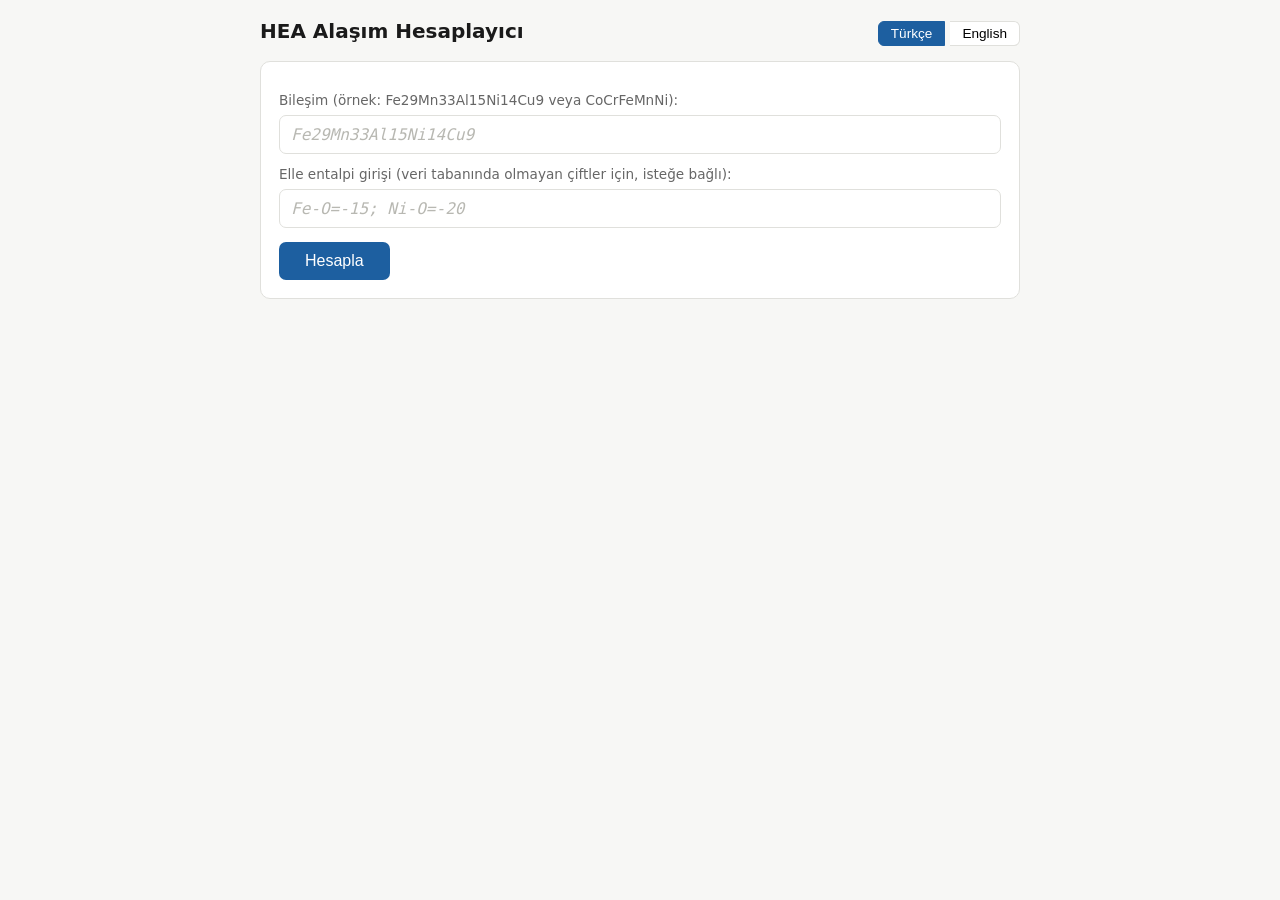
==== hea_calculator.html @ 941bd144 "Add HEA calculator and tools landing page Co-Authored-By: Claude Fable 5 <noreply@anthropic.com>" ====
<!DOCTYPE html>
<html lang="tr">
<head>
<meta charset="UTF-8">
<meta name="viewport" content="width=device-width, initial-scale=1.0">
<title>HEA Alloy Calculator — Magnetelligence Lab</title>
<style>
:root{--bg:#f7f7f5;--card:#ffffff;--ink:#1a1a1a;--muted:#666;--line:#e0e0dc;--acc:#1d5fa0;--neg:#1d5fa0;--pos:#a83232;}
*{box-sizing:border-box;margin:0;padding:0;}
body{font-family:"Segoe UI",system-ui,Arial,sans-serif;background:var(--bg);color:var(--ink);line-height:1.55;padding:16px;}
.wrap{max-width:760px;margin:0 auto;}
header{display:flex;justify-content:space-between;align-items:baseline;flex-wrap:wrap;gap:8px;margin-bottom:14px;}
h1{font-size:1.25rem;font-weight:600;}
.lang button{border:1px solid var(--line);background:var(--card);padding:4px 12px;cursor:pointer;font-size:.85rem;border-radius:6px 0 0 6px;}
.lang button:last-child{border-radius:0 6px 6px 0;border-left:none;}
.lang button.on{background:var(--acc);color:#fff;border-color:var(--acc);}
.card{background:var(--card);border:1px solid var(--line);border-radius:10px;padding:18px;margin-bottom:14px;}
label{display:block;font-size:.85rem;color:var(--muted);margin:10px 0 4px;}
input[type=text]{width:100%;padding:9px 11px;font-size:1rem;border:1px solid var(--line);border-radius:7px;font-family:Consolas,monospace;}
input[type=text]:focus{outline:2px solid var(--acc);border-color:var(--acc);}
input[type=text]::placeholder{color:#b8b8b2;font-style:italic;}
.row{display:flex;gap:12px;flex-wrap:wrap;}
.row>div{flex:1;min-width:200px;}
button.go{margin-top:14px;background:var(--acc);color:#fff;border:none;padding:10px 26px;font-size:1rem;border-radius:7px;cursor:pointer;}
button.go:hover{opacity:.9;}
.err{color:var(--pos);font-size:.9rem;margin-top:10px;display:none;}
#results{display:none;}
table.res{width:100%;border-collapse:collapse;margin:8px 0;}
table.res td{padding:7px 4px;border-bottom:1px solid var(--line);font-size:.95rem;}
table.res td:last-child{text-align:right;font-family:Consolas,monospace;font-weight:600;}
.pairs{display:flex;flex-wrap:wrap;gap:6px;margin-top:8px;}
.pair{font-family:Consolas,monospace;font-size:.82rem;padding:3px 9px;border-radius:5px;background:#eef3fa;color:var(--neg);}
.pair.p{background:#faeeee;color:var(--pos);}
.pair.z{background:#f0f0ee;color:#555;}
.src{font-size:.78rem;color:var(--muted);margin-top:12px;}
.frac{font-family:Consolas,monospace;font-size:.85rem;color:var(--muted);margin-bottom:4px;}
h2{font-size:1rem;font-weight:600;margin-bottom:6px;}
</style>
</head>
<body>
<div class="wrap">
<header>
  <h1 id="t_title"></h1>
  <div class="lang">
    <button id="btn_tr" onclick="setLang('tr')">Türkçe</button>
    <button id="btn_en" onclick="setLang('en')">English</button>
  </div>
</header>

<div class="card">
  <label id="t_formula" for="formula"></label>
  <input type="text" id="formula" placeholder="Fe29Mn33Al15Ni14Cu9" autocomplete="off">
  <label id="t_override" for="override"></label>
  <input type="text" id="override" placeholder="Fe-O=-15; Ni-O=-20" autocomplete="off">
  <button class="go" id="t_calc" onclick="calc()"></button>
  <div class="err" id="errbox"></div>
</div>

<div class="card" id="results">
  <h2 id="res_name"></h2>
  <div class="frac" id="res_frac"></div>
  <table class="res">
    <tr><td id="t_delta"></td><td id="v_delta"></td></tr>
    <tr><td id="t_dchi"></td><td id="v_dchi"></td></tr>
    <tr><td id="t_vec"></td><td id="v_vec"></td></tr>
    <tr><td id="t_dh"></td><td id="v_dh"></td></tr>
    <tr><td id="t_ds"></td><td id="v_ds"></td></tr>
  </table>
  <h2 id="t_pairs" style="margin-top:14px"></h2>
  <div class="pairs" id="pairbox"></div>
  <div class="src" id="t_src"></div>
</div>
</div>

<script>
const DHMIX={"Ag-Al":-4,"Ag-As":-8,"Ag-B":5,"Ag-Be":6,"Ag-C":-32,"Ag-Ca":-28,"Ag-Co":19,"Ag-Cr":27,"Ag-Cu":2,"Ag-Fe":28,"Ag-Ga":-5,"Ag-Ge":-17.5,"Ag-H":-10,"Ag-K":7,"Ag-Li":-16,"Ag-Mg":-10,"Ag-Mn":13,"Ag-Mo":37,"Ag-N":-94,"Ag-Na":0,"Ag-Nb":16,"Ag-Ni":15,"Ag-P":-18.5,"Ag-Pd":-7,"Ag-Rb":7,"Ag-Rh":10,"Ag-Ru":23,"Ag-Sc":-28,"Ag-Si":-20,"Ag-Sr":-27,"Ag-Tc":24,"Ag-Ti":-2,"Ag-V":17,"Ag-Y":-29,"Ag-Zn":-4,"Ag-Zr":-20,"Al-B":0,"Al-Be":0,"Al-C":-36,"Al-H":-8,"Al-Li":-4,"Al-Mg":-2,"Al-N":-92,"Al-Na":13,"Al-As":-6,"As-B":10,"As-Be":7,"As-C":-14,"As-Ca":-61,"As-Co":-18,"As-Cr":-19,"As-Cu":-3,"As-Fe":-14,"As-Ga":-6,"As-Ge":-12.5,"As-H":-1,"As-K":-11,"As-Li":-29,"As-Mg":-21,"As-Mn":-31,"As-N":-59,"As-Na":-14,"As-Ni":-19,"As-P":-2.5,"As-Sc":-77,"As-Si":-17,"As-Ti":-60,"As-V":-35,"As-Zn":-6,"Ag-Au":-6,"Al-Au":-22,"As-Au":-11,"Au-B":-2,"Au-Ba":-60,"Au-Be":0,"Au-C":-20,"Au-Ca":-60,"Au-Cd":-11,"Au-Ce":-73,"Au-Co":7,"Au-Cr":0,"Au-Cs":-9,"Au-Cu":-9,"Au-Dy":-74,"Au-Er":-74,"Au-Eu":-58,"Au-Fe":8,"Au-Ga":-19,"Au-Gd":-74,"Au-Ge":-21.5,"Au-H":-8,"Au-Hf":-63,"Au-Ho":-72,"Au-In":-11,"Au-Ir":13,"Au-K":-9,"Au-La":-73,"Au-Li":-37,"Au-Lu":-75,"Au-Mg":-32,"Au-Mn":-11,"Au-Mo":3,"Au-N":-58,"Au-Na":-14,"Au-Nb":-32,"Au-Nd":-73,"Au-Ni":7,"Au-Os":18,"Au-P":-13.5,"Au-Pd":0,"Au-Pm":-75,"Au-Pr":-73,"Au-Pt":4,"Au-Rb":-10,"Au-Re":20,"Au-Rh":7,"Au-Ru":15,"Au-Sb":-4,"Au-Sc":-74,"Au-Si":-30,"Au-Sm":-74,"Au-Sn":-10,"Au-Sr":-59,"Au-Ta":-32,"Au-Tb":-74,"Au-Tc":14,"Au-Ti":-47,"Au-Tm":-74,"Au-V":-19,"Au-W":12,"Au-Y":-74,"Au-Yb":-59,"Au-Zn":-16,"Au-Zr":-74,"B-Be":0,"B-H":5,"B-Li":-6,"Ag-Ba":-28,"Al-Ba":-20,"As-Ba":-66,"B-Ba":-19,"Ba-Be":-10,"Ba-C":-90,"Ba-Ca":1,"Ba-Cd":-36,"Ba-Co":11,"Ba-Cr":50,"Ba-Cs":12,"Ba-Cu":-9,"Ba-Fe":37,"Ba-Ga":-30,"Ba-Ge":-63.5,"Ba-H":-49,"Ba-In":-42,"Ba-K":6,"Ba-Li":0,"Ba-Mg":-4,"Ba-Mn":29,"Ba-Mo":73,"Ba-N":-212,"Ba-Na":-3,"Ba-Nb":81,"Ba-Ni":0,"Ba-P":-85.5,"Ba-Pd":-62,"Ba-Rb":9,"Ba-Rh":-21,"Ba-Ru":6,"Ba-Sb":-72,"Ba-Sc":28,"Ba-Si":-52,"Ba-Sn":-51,"Ba-Sr":0,"Ba-Tc":11,"Ba-Ti":57,"Ba-V":57,"Ba-Y":20,"Ba-Zn":-23,"Ba-Zr":52,"Be-H":2,"Be-Li":-5,"Ag-Bi":2,"Al-Bi":10,"As-Bi":7,"Au-Bi":2,"B-Bi":31,"Ba-Bi":-68,"Be-Bi":26,"Bi-C":-12,"Bi-Ca":-56,"Bi-Cd":1,"Bi-Ce":-57,"Bi-Co":14,"Bi-Cr":24,"Bi-Cs":-27,"Bi-Cu":15,"Bi-Dy":-53,"Bi-Er":-52,"Bi-Eu":-58,"Bi-Fe":26,"Bi-Ga":4,"Bi-Gd":-54,"Bi-Ge":-7.5,"Bi-H":0,"Bi-Hf":-30,"Bi-Hg":1,"Bi-Ho":-52,"Bi-In":-1,"Bi-Ir":14,"Bi-K":-24,"Bi-La":-58,"Bi-Li":-23,"Bi-Lu":-51,"Bi-Mg":-10,"Bi-Mn":3,"Bi-Mo":38,"Bi-N":-80,"Bi-Na":-20,"Bi-Nb":12,"Bi-Nd":-55,"Bi-Ni":10,"Bi-Os":29,"Bi-P":5.5,"Bi-Pb":0,"Bi-Pd":-21,"Bi-Pm":-55,"Bi-Pr":-56,"Bi-Pt":-8,"Bi-Rb":-26,"Bi-Re":40,"Bi-Rh":3,"Bi-Ru":23,"Bi-Sb":1,"Bi-Sc":-46,"Bi-Si":-2,"Bi-Sm":-54,"Bi-Sn":1,"Bi-Sr":-61,"Bi-Ta":9,"Bi-Tb":-53,"Bi-Tc":23,"Bi-Ti":-14,"Bi-Tl":-1,"Bi-Tm":-51,"Bi-V":10,"Bi-W":45,"Bi-Y":-54,"Bi-Yb":-55,"Bi-Zn":4,"Bi-Zr":-40,"B-C":-10,"Be-C":-15,"C-H":-3,"C-Li":-61,"Al-Ca":-20,"B-Ca":-22,"Be-Ca":-14,"C-Ca":-89,"Ca-H":-46,"Ca-K":12,"Ca-Li":-1,"Ca-Mg":-6,"Ca-N":-201,"Ca-Na":1,"Ca-P":-81.5,"Ca-Si":-51,"Ag-Cd":-2,"Al-Cd":3,"As-Cd":-4,"B-Cd":13,"Be-Cd":11,"C-Cd":-27,"Ca-Cd":-32,"Cd-Co":6,"Cd-Cr":17,"Cd-Cu":6,"Cd-Fe":17,"Cd-Ga":1,"Cd-Ge":-14.5,"Cd-H":-6,"Cd-K":1,"Cd-Li":-13,"Cd-Mg":-6,"Cd-Mn":2,"Cd-Mo":28,"Cd-N":-91,"Cd-Na":-3,"Cd-Nb":11,"Cd-Ni":2,"Cd-P":-11.5,"Cd-Pd":-26,"Cd-Rb":1,"Cd-Rh":-6,"Cd-Ru":9,"Cd-Sc":-30,"Cd-Si":-13,"Cd-Sr":-33,"Cd-Tc":10,"Cd-Ti":-8,"Cd-V":9,"Cd-Y":-35,"Cd-Zn":1,"Cd-Zr":-26,"Ag-Ce":-30,"Al-Ce":-38,"As-Ce":-81,"B-Ce":-48,"Ba-Ce":17,"Be-Ce":-30,"C-Ce":-116,"Ca-Ce":9,"Cd-Ce":-36,"Ce-Co":-18,"Ce-Cr":15,"Ce-Cs":59,"Ce-Cu":-21,"Ce-Fe":3,"Ce-Ga":-41,"Ce-Ge":-73.5,"Ce-H":-61,"Ce-In":-38,"Ce-K":47,"Ce-La":0,"Ce-Li":7,"Ce-Mg":-7,"Ce-Mn":1,"Ce-Mo":29,"Ce-N":-234,"Ce-Na":25,"Ce-Nb":34,"Ce-Ni":-28,"Ce-P":-112.5,"Ce-Pd":-83,"Ce-Rb":53,"Ce-Rh":-52,"Ce-Ru":-30,"Ce-Sb":-70,"Ce-Sc":2,"Ce-Si":-73,"Ce-Sn":-52,"Ce-Sr":15,"Ce-Tc":-25,"Ce-Ti":18,"Ce-V":20,"Ce-Y":0,"Ce-Zn":-31,"Ce-Zr":12,"Al-Co":-19,"B-Co":-24,"Be-Co":-4,"C-Co":-42,"Ca-Co":2,"Co-Cr":-4,"Co-Fe":-1,"Co-H":-23,"Co-K":55,"Co-Li":8,"Co-Mg":3,"Co-Mn":-5,"Co-N":-75,"Co-Na":41,"Co-P":-35.5,"Co-Sc":-30,"Co-Si":-38,"Co-Ti":-28,"Co-V":-14,"Al-Cr":-10,"B-Cr":-31,"Be-Cr":-7,"C-Cr":-61,"Ca-Cr":38,"Cr-H":-28,"Cr-K":91,"Cr-Li":35,"Cr-Mg":24,"Cr-N":-107,"Cr-Na":71,"Cr-P":-49.5,"Cr-Sc":1,"Cr-Si":-37,"Cr-Ti":-7,"Cr-V":-2,"Ag-Cs":8,"Al-Cs":26,"As-Cs":-12,"B-Cs":29,"Be-Cs":29,"C-Cs":-43,"Ca-Cs":19,"Cd-Cs":1,"Co-Cs":58,"Cr-Cs":97,"Cs-Cu":28,"Cs-Fe":85,"Cs-Ga":14,"Cs-Ge":-19.5,"Cs-H":-16,"Cs-In":-4,"Cs-K":0,"Cs-Li":16,"Cs-Mg":25,"Cs-Mn":71,"Cs-Mo":128,"Cs-N":-155,"Cs-Na":3,"Cs-Nb":135,"Cs-Ni":48,"Cs-P":-24.5,"Cs-Pd":-9,"Cs-Rb":0,"Cs-Rh":34,"Cs-Ru":64,"Cs-Sb":-25,"Cs-Sc":70,"Cs-Si":-3,"Cs-Sn":-7,"Cs-Sr":14,"Cs-Tc":69,"Cs-Ti":104,"Cs-V":103,"Cs-Y":62,"Cs-Zn":15,"Cs-Zr":101,"Al-Cu":-1,"B-Cu":0,"Be-Cu":0,"C-Cu":-33,"Ca-Cu":-13,"Co-Cu":6,"Cr-Cu":12,"Cu-Fe":13,"Cu-H":-6,"Cu-K":25,"Cu-Li":-5,"Cu-Mg":-3,"Cu-Mn":4,"Cu-N":-84,"Cu-Na":16,"Cu-Ni":4,"Cu-P":-17.5,"Cu-Sc":-24,"Cu-Si":-19,"Cu-Ti":-9,"Cu-V":5,"Ag-Dy":-29,"Al-Dy":-38,"As-Dy":-80,"B-Dy":-51,"Ba-Dy":21,"Be-Dy":-32,"C-Dy":-117,"Ca-Dy":12,"Cd-Dy":-34,"Ce-Dy":0,"Co-Dy":-23,"Cr-Dy":9,"Cs-Dy":63,"Cu-Dy":-22,"Dy-Eu":15,"Dy-Fe":-3,"Dy-Ga":-40,"Dy-Gd":0,"Dy-Ge":-71.5,"Dy-H":-61,"Dy-In":-35,"Dy-K":51,"Dy-La":0,"Dy-Li":9,"Dy-Mg":-6,"Dy-Mn":-3,"Dy-Mo":22,"Dy-N":-231,"Dy-Na":29,"Dy-Nb":27,"Dy-Nd":0,"Dy-Ni":-32,"Dy-P":-112.5,"Dy-Pd":-84,"Dy-Pm":0,"Dy-Pr":0,"Dy-Rb":58,"Dy-Rh":-55,"Dy-Ru":-35,"Dy-Sb":-67,"Dy-Sc":1,"Dy-Si":-74,"Dy-Sm":0,"Dy-Sn":-50,"Dy-Sr":18,"Dy-Tb":0,"Dy-Tc":-30,"Dy-Ti":14,"Dy-V":15,"Dy-Y":0,"Dy-Zn":-31,"Dy-Zr":8,"Ag-Er":-29,"Al-Er":-38,"As-Er":-79,"B-Er":-52,"Ba-Er":22,"Be-Er":-33,"C-Er":-118,"Ca-Er":13,"Cd-Er":-33,"Ce-Er":0,"Co-Er":-24,"Cr-Er":8,"Cs-Er":65,"Cu-Er":-23,"Dy-Er":0,"Er-Eu":16,"Er-Fe":-5,"Er-Ga":-40,"Er-Gd":0,"Er-Ge":-71.5,"Er-H":-61,"Er-Ho":0,"Er-In":-34,"Er-K":53,"Er-La":1,"Er-Li":9,"Er-Mg":-5,"Er-Mn":-4,"Er-Mo":20,"Er-N":-230,"Er-Na":30,"Er-Nb":26,"Er-Nd":0,"Er-Ni":-34,"Er-P":-113.5,"Er-Pd":-85,"Er-Pm":0,"Er-Pr":0,"Er-Rb":59,"Er-Rh":-57,"Er-Ru":-37,"Er-Sb":-66,"Er-Sc":0,"Er-Si":-74,"Er-Sm":0,"Er-Sn":-49,"Er-Sr":20,"Er-Tb":0,"Er-Tc":-32,"Er-Ti":13,"Er-V":14,"Er-Y":0,"Er-Zn":-31,"Er-Zr":7,"Ag-Eu":-27,"Al-Eu":-19,"As-Eu":-60,"B-Eu":-19,"Ba-Eu":0,"Be-Eu":-12,"C-Eu":-87,"Ca-Eu":0,"Cd-Eu":-32,"Ce-Eu":12,"Co-Eu":7,"Cr-Eu":43,"Cs-Eu":16,"Cu-Eu":-10,"Eu-Fe":30,"Eu-Ga":-27,"Eu-Ge":-58.5,"Eu-H":-45,"Eu-In":-35,"Eu-K":10,"Eu-La":11,"Eu-Li":-1,"Eu-Mg":-5,"Eu-Mn":23,"Eu-Mo":63,"Eu-N":-231,"Eu-Na":0,"Eu-Nb":69,"Eu-Nd":13,"Eu-Ni":-3,"Eu-P":-79.5,"Eu-Pd":-61,"Eu-Pm":14,"Eu-Pr":13,"Eu-Rb":13,"Eu-Rh":-24,"Eu-Ru":2,"Eu-Sb":-63,"Eu-Sc":21,"Eu-Si":-49,"Eu-Sm":14,"Eu-Sn":-44,"Eu-Sr":0,"Eu-Tc":6,"Eu-Ti":48,"Eu-V":49,"Eu-Y":14,"Eu-Zn":-21,"Eu-Zr":42,"Al-Fe":-11,"B-Fe":-26,"Be-Fe":-4,"C-Fe":-50,"Ca-Fe":25,"Cr-Fe":-1,"Fe-H":-23,"Fe-K":81,"Fe-Li":26,"Fe-Mg":18,"Fe-Mn":0,"Fe-N":-87,"Fe-Na":62,"Fe-P":-39.5,"Fe-Sc":-11,"Fe-Si":-35,"Fe-Ti":-17,"Fe-V":-7,"Al-Ga":1,"B-Ga":6,"Be-Ga":5,"C-Ga":-33,"Ca-Ga":-28,"Co-Ga":-11,"Cr-Ga":-1,"Cu-Ga":1,"Fe-Ga":-2,"Ga-H":-8,"Ga-K":12,"Ga-Li":-9,"Ga-Mg":-4,"Ga-Mn":-13,"Ga-N":-95,"Ga-Na":5,"Ga-Ni":-15,"Ga-P":-18.5,"Ga-Sc":-38,"Ga-Si":-17,"Ga-Ti":-23,"Ga-V":-8,"Ga-Zn":0,"Ag-Gd":-29,"Al-Gd":-39,"As-Gd":-80,"B-Gd":-50,"Ba-Gd":20,"Be-Gd":-32,"C-Gd":-117,"Ca-Gd":11,"Cd-Gd":-35,"Ce-Gd":0,"Co-Gd":-22,"Cr-Gd":11,"Cs-Gd":62,"Cu-Gd":-22,"Eu-Gd":14,"Fe-Gd":-1,"Ga-Gd":-40,"Gd-Ge":-72.5,"Gd-H":-61,"Gd-In":-36,"Gd-K":50,"Gd-La":0,"Gd-Li":8,"Gd-Mg":-6,"Gd-Mn":-1,"Gd-Mo":24,"Gd-N":-232,"Gd-Na":28,"Gd-Nb":30,"Gd-Nd":0,"Gd-Ni":-31,"Gd-P":-113.5,"Gd-Pd":-84,"Gd-Pm":0,"Gd-Pr":0,"Gd-Rb":56,"Gd-Rh":-54,"Gd-Ru":-34,"Gd-Sb":-68,"Gd-Sc":1,"Gd-Si":-73,"Gd-Sm":0,"Gd-Sn":-51,"Gd-Sr":17,"Gd-Tc":-29,"Gd-Ti":15,"Gd-V":17,"Gd-Y":0,"Gd-Zn":-31,"Gd-Zr":9,"Al-Ge":-14.5,"B-Ge":-0.5,"Be-Ge":-3.5,"C-Ge":-29.5,"Ca-Ge":-59.5,"Co-Ge":-21.5,"Cr-Ge":-18.5,"Cu-Ge":-11.5,"Fe-Ge":-15.5,"Ga-Ge":-15.5,"Ge-H":-14.5,"Ge-K":-19.5,"Ge-Li":-34.5,"Ge-Mg":-26.5,"Ge-Mn":-31.5,"Ge-N":-78.5,"Ge-Na":-21.5,"Ge-Ni":-23.5,"Ge-P":-17,"Ge-Sc":-69.5,"Ge-Si":-14.5,"Ge-Ti":-51.5,"Ge-V":-31.5,"Ge-Zn":-15.5,"Ag-Hf":-13,"Al-Hf":-39,"As-Hf":-75,"B-Hf":-66,"Ba-Hf":54,"Be-Hf":-37,"C-Hf":-123,"Ca-Hf":39,"Cd-Hf":-19,"Ce-Hf":14,"Co-Hf":-35,"Cr-Hf":-9,"Cs-Hf":104,"Cu-Hf":-17,"Dy-Hf":10,"Er-Hf":9,"Eu-Hf":44,"Fe-Hf":-21,"Ga-Hf":-34,"Gd-Hf":11,"Ge-Hf":-65.5,"H-Hf":-63,"Hf-Ho":10,"Hf-In":-18,"Hf-K":92,"Hf-La":15,"Hf-Li":30,"Hf-Lu":8,"Hf-Mg":10,"Hf-Mn":-12,"Hf-Mo":-4,"Hf-N":-218,"Hf-Na":63,"Hf-Nb":4,"Hf-Nd":13,"Hf-Ni":-42,"Hf-P":-117.5,"Hf-Pd":-80,"Hf-Pm":11,"Hf-Pr":13,"Hf-Rb":98,"Hf-Rh":-63,"Hf-Ru":-52,"Hf-Sb":-50,"Hf-Sc":5,"Hf-Si":-77,"Hf-Sm":11,"Hf-Sn":-35,"Hf-Sr":50,"Hf-Tb":10,"Hf-Tc":-47,"Hf-Ti":0,"Hf-Tm":9,"Hf-V":-2,"Hf-Y":11,"Hf-Yb":38,"Hf-Zn":-24,"Hf-Zr":0,"Ag-Hg":-1,"Al-Hg":4,"As-Hg":0,"Au-Hg":-4,"B-Hg":19,"Ba-Hg":-49,"Be-Hg":15,"C-Hg":-20,"Ca-Hg":-43,"Cd-Hg":0,"Ce-Hg":-44,"Co-Hg":12,"Cr-Hg":21,"Cs-Hg":-11,"Cu-Hg":8,"Dy-Hg":-42,"Er-Hg":-41,"Eu-Hg":-43,"Fe-Hg":22,"Ga-Hg":1,"Gd-Hg":-43,"Ge-Hg":-11.5,"H-Hg":-3,"Hf-Hg":-23,"Hg-Ho":-41,"Hg-In":-1,"Hg-Ir":9,"Hg-K":-10,"Hg-La":-45,"Hg-Li":-19,"Hg-Lu":-41,"Hg-Mg":-10,"Hg-Mn":4,"Hg-Mo":32,"Hg-N":-81,"Hg-Na":-11,"Hg-Nb":11,"Hg-Nd":-43,"Hg-Ni":8,"Hg-Os":23,"Hg-P":-4.5,"Hg-Pd":-18,"Hg-Pm":-43,"Hg-Pr":-43,"Hg-Pt":-9,"Hg-Rb":-11,"Hg-Re":33,"Hg-Rh":2,"Hg-Ru":18,"Hg-Sb":-1,"Hg-Sc":-37,"Hg-Si":-10,"Hg-Sm":-43,"Hg-Sn":0,"Hg-Sr":-45,"Hg-Ta":9,"Hg-Tb":-42,"Hg-Tc":18,"Hg-Ti":-10,"Hg-Tm":-41,"Hg-V":10,"Hg-W":38,"Hg-Y":-43,"Hg-Yb":-42,"Hg-Zn":1,"Hg-Zr":-31,"Ag-Ho":-29,"Al-Ho":-38,"As-Ho":-79,"B-Ho":-50,"Ba-Ho":20,"Be-Ho":-32,"C-Ho":-116,"Ca-Ho":11,"Cd-Ho":-33,"Ce-Ho":0,"Co-Ho":-22,"Cr-Ho":10,"Cs-Ho":62,"Cu-Ho":-22,"Dy-Ho":0,"Eu-Ho":15,"Fe-Ho":-2,"Ga-Ho":-39,"Gd-Ho":0,"Ge-Ho":-71.5,"H-Ho":-60,"Ho-In":-35,"Ho-K":51,"Ho-La":0,"Ho-Li":8,"Ho-Mg":-6,"Ho-Mn":-2,"Ho-Mo":22,"Ho-N":-229,"Ho-Na":28,"Ho-Nb":28,"Ho-Nd":0,"Ho-Ni":-31,"Ho-P":-111.5,"Ho-Pd":-83,"Ho-Pm":0,"Ho-Pr":0,"Ho-Rb":57,"Ho-Rh":-54,"Ho-Ru":-34,"Ho-Sb":-66,"Ho-Sc":1,"Ho-Si":-73,"Ho-Sm":0,"Ho-Sn":-49,"Ho-Sr":18,"Ho-Tb":0,"Ho-Tc":-29,"Ho-Ti":14,"Ho-V":16,"Ho-Y":0,"Ho-Zn":-30,"Ho-Zr":9,"Ag-In":-2,"Al-In":7,"As-In":-3,"B-In":18,"Be-In":16,"C-In":-27,"Ca-In":-35,"Cd-In":0,"Co-In":7,"Cr-In":20,"Cu-In":10,"Fe-In":19,"Ga-In":3,"Ge-In":-13.5,"H-In":-6,"In-K":-4,"In-Li":-12,"In-Mg":-4,"In-Mn":3,"In-Mo":33,"In-N":-98,"In-Na":-5,"In-Nb":15,"In-Ni":2,"In-P":-10.5,"In-Pd":-31,"In-Rb":-4,"In-Rh":-8,"In-Ru":10,"In-Sc":-30,"In-Si":-10,"In-Sr":-37,"In-Tc":11,"In-Ti":-5,"In-V":12,"In-Y":-36,"In-Zn":3,"In-Zr":-25,"Ag-Ir":16,"Al-Ir":-30,"As-Ir":-19,"B-Ir":-26,"Ba-Ir":-14,"Be-Ir":-5,"C-Ir":-32,"Ca-Ir":-23,"Cd-Ir":0,"Ce-Ir":-50,"Co-Ir":-3,"Cr-Ir":-18,"Cs-Ir":45,"Cu-Ir":0,"Dy-Ir":-55,"Er-Ir":-56,"Eu-Ir":-18,"Fe-Ir":-9,"Ga-Ir":-21,"Gd-Ir":-53,"Ge-Ir":-24.5,"H-Ir":-20,"Hf-Ir":-68,"Ho-Ir":-53,"In-Ir":0,"Ir-K":42,"Ir-La":-48,"Ir-Li":-9,"Ir-Lu":-59,"Ir-Mg":-13,"Ir-Mn":-18,"Ir-Mo":-21,"Ir-N":-54,"Ir-Na":28,"Ir-Nb":-53,"Ir-Nd":-51,"Ir-Ni":-2,"Ir-Os":-1,"Ir-P":-30.5,"Ir-Pd":6,"Ir-Pm":-55,"Ir-Pr":-52,"Ir-Rb":44,"Ir-Re":-3,"Ir-Rh":1,"Ir-Ru":-1,"Ir-Sb":1,"Ir-Sc":-62,"Ir-Si":-43,"Ir-Sm":-53,"Ir-Sn":-5,"Ir-Sr":-16,"Ir-Ta":-52,"Ir-Tb":-55,"Ir-Tc":-2,"Ir-Ti":-57,"Ir-Tm":-56,"Ir-V":-34,"Ir-W":-16,"Ir-Y":-53,"Ir-Yb":-22,"Ir-Zn":-13,"Ir-Zr":-76,"Al-K":23,"B-K":27,"Be-K":27,"C-K":-43,"H-K":-16,"K-Li":11,"K-Mg":20,"K-N":-152,"K-Na":1,"K-P":-24.5,"K-Si":-4,"Ag-La":-30,"Al-La":-38,"As-La":-81,"B-La":-47,"Ba-La":16,"Be-La":-29,"C-La":-116,"Ca-La":8,"Cd-La":-36,"Co-La":-17,"Cr-La":17,"Cs-La":57,"Cu-La":-21,"Fe-La":5,"Ga-La":-41,"Ge-La":-73.5,"H-La":-60,"In-La":-39,"K-La":46,"La-Li":6,"La-Mg":-7,"La-Mn":3,"La-Mo":31,"La-N":-235,"La-Na":24,"La-Nb":36,"La-Ni":-27,"La-P":-112.5,"La-Pd":-82,"La-Rb":52,"La-Rh":-50,"La-Ru":-28,"La-Sb":-71,"La-Sc":2,"La-Si":-73,"La-Sn":-53,"La-Sr":14,"La-Tc":-23,"La-Ti":20,"La-V":22,"La-Y":0,"La-Zn":-31,"La-Zr":13,"H-Li":-25,"Ag-Lu":-30,"Al-Lu":-39,"As-Lu":-80,"B-Lu":-54,"Ba-Lu":24,"Be-Lu":-35,"C-Lu":-119,"Ca-Lu":14,"Cd-Lu":-33,"Ce-Lu":1,"Co-Lu":-27,"Cr-Lu":5,"Cs-Lu":67,"Cu-Lu":-24,"Dy-Lu":0,"Er-Lu":0,"Eu-Lu":18,"Fe-Lu":-7,"Ga-Lu":-40,"Gd-Lu":0,"Ge-Lu":-71.5,"H-Lu":-61,"Ho-Lu":0,"In-Lu":-34,"K-Lu":55,"La-Lu":1,"Li-Lu":10,"Lu-Mg":-5,"Lu-Mn":-6,"Lu-Mo":17,"Lu-N":-231,"Lu-Na":31,"Lu-Nb":23,"Lu-Nd":0,"Lu-Ni":-36,"Lu-P":-114.5,"Lu-Pd":-87,"Lu-Pm":0,"Lu-Pr":0,"Lu-Rb":61,"Lu-Rh":-59,"Lu-Ru":-40,"Lu-Sb":-66,"Lu-Sc":0,"Lu-Si":-75,"Lu-Sm":0,"Lu-Sn":-49,"Lu-Sr":21,"Lu-Tb":0,"Lu-Tc":-35,"Lu-Ti":11,"Lu-Tm":0,"Lu-V":11,"Lu-Y":0,"Lu-Yb":14,"Lu-Zn":-31,"Lu-Zr":6,"B-Mg":-4,"Be-Mg":-3,"C-Mg":-55,"H-Mg":-19,"Li-Mg":0,"Mg-N":-134,"Mg-Na":10,"Al-Mn":-19,"B-Mn":-32,"Be-Mn":-10,"C-Mn":-66,"Ca-Mn":19,"Cr-Mn":2,"H-Mn":-34,"K-Mn":66,"Li-Mn":19,"Mg-Mn":10,"Mn-N":-119,"Mn-Na":49,"Mn-P":-57.5,"Mn-Sc":-8,"Mn-Si":-45,"Mn-Ti":-8,"Mn-V":-1,"Al-Mo":-5,"As-Mo":-16,"B-Mo":-34,"Be-Mo":-7,"C-Mo":-67,"Ca-Mo":56,"Co-Mo":-5,"Cr-Mo":0,"Cu-Mo":19,"Fe-Mo":-2,"Ga-Mo":7,"Ge-Mo":-13.5,"H-Mo":-28,"K-Mo":120,"Li-Mo":49,"Mg-Mo":36,"Mn-Mo":5,"Mo-N":-115,"Mo-Na":93,"Mo-Nb":-6,"Mo-Ni":-7,"Mo-P":-53.5,"Mo-Rb":125,"Mo-Sc":11,"Mo-Si":-35,"Mo-Sr":69,"Mo-Ti":-4,"Mo-V":0,"Mo-Y":24,"Mo-Zn":12,"Mo-Zr":-6,"B-N":-28,"Be-N":-39,"C-N":-2,"H-N":-18,"Li-N":-145,"B-Na":18,"Be-Na":18,"C-Na":-45,"H-Na":-16,"Li-Na":4,"N-Na":-141,"Al-Nb":-18,"As-Nb":-44,"B-Nb":-54,"Be-Nb":-25,"C-Nb":-102,"Ca-Nb":63,"Co-Nb":-25,"Cr-Nb":-7,"Cu-Nb":3,"Fe-Nb":-16,"Ga-Nb":-8,"Ge-Nb":-36.5,"H-Nb":-46,"K-Nb":123,"Li-Nb":51,"Mg-Nb":32,"Mn-Nb":-4,"N-Nb":-174,"Na-Nb":93,"Nb-Ni":-30,"Nb-P":-89.5,"Nb-Rb":130,"Nb-Sc":18,"Nb-Si":-56,"Nb-Sr":76,"Nb-Ti":2,"Nb-V":-1,"Nb-Y":30,"Nb-Zn":-1,"Nb-Zr":4,"Ag-Nd":-29,"Al-Nd":-38,"As-Nd":-80,"B-Nd":-49,"Ba-Nd":18,"Be-Nd":-31,"C-Nd":-116,"Ca-Nd":10,"Cd-Nd":-35,"Ce-Nd":0,"Co-Nd":-20,"Cr-Nd":13,"Cs-Nd":60,"Cu-Nd":-22,"Fe-Nd":1,"Ga-Nd":-40,"Ge-Nd":-101.5,"H-Nd":-61,"In-Nd":-37,"K-Nd":49,"La-Nd":0,"Li-Nd":7,"Mg-Nd":-6,"Mn-Nd":0,"Mo-Nd":26,"N-Nd":-235,"Na-Nd":26,"Nb-Nd":32,"Nd-Ni":-30,"Nd-P":-112.5,"Nd-Pd":-83,"Nd-Pr":0,"Nd-Rb":55,"Nd-Rh":-53,"Nd-Ru":-32,"Nd-Sb":-69,"Nd-Sc":2,"Nd-Si":-73,"Nd-Sn":-51,"Nd-Sr":16,"Nd-Tc":-27,"Nd-Ti":17,"Nd-V":18,"Nd-Y":0,"Nd-Zn":-31,"Nd-Zr":10,"Al-Ni":-22,"B-Ni":-24,"Be-Ni":-4,"C-Ni":-39,"Ca-Ni":-7,"Co-Ni":0,"Cr-Ni":-7,"Fe-Ni":-2,"H-Ni":-23,"K-Ni":45,"Li-Ni":1,"Mg-Ni":-4,"Mn-Ni":-8,"N-Ni":-69,"Na-Ni":32,"Ni-P":-34.5,"Ni-Sc":-39,"Ni-Si":-40,"Ni-Ti":-35,"Ni-V":-18,"Ag-Os":28,"Al-Os":-18,"As-Os":-11,"B-Os":-24,"Ba-Os":15,"Be-Os":-2,"C-Os":-35,"Ca-Os":4,"Cd-Os":14,"Ce-Os":-24,"Co-Os":0,"Cr-Os":-11,"Cs-Os":74,"Cu-Os":10,"Dy-Os":-29,"Er-Os":-31,"Eu-Os":9,"Fe-Os":-4,"Ga-Os":-7,"Gd-Os":-28,"Ge-Os":-14.5,"H-Os":-19,"Hf-Os":-48,"Ho-Os":-28,"In-Os":16,"K-Os":70,"La-Os":-21,"Li-Os":11,"Lu-Os":-34,"Mg-Os":5,"Mn-Os":-9,"Mo-Os":-14,"N-Os":-60,"Na-Os":52,"Nb-Os":-39,"Nd-Os":-26,"Ni-Os":1,"Os-P":-29.5,"Os-Pd":8,"Os-Pm":-29,"Os-Pr":-26,"Os-Rb":72,"Os-Re":-1,"Os-Rh":2,"Os-Ru":0,"Os-Sb":14,"Os-Sc":-39,"Os-Si":-36,"Os-Sm":-28,"Os-Sn":9,"Os-Sr":13,"Os-Ta":-38,"Os-Tb":-30,"Os-Tc":0,"Os-Ti":-41,"Os-Tm":-31,"Os-V":-23,"Os-W":-10,"Os-Y":-28,"Os-Yb":4,"Os-Zn":-1,"Os-Zr":-55,"Al-P":-20.5,"B-P":0.5,"Be-P":-3.5,"C-P":-4.5,"H-P":0.5,"Li-P":-45.5,"Mg-P":-39.5,"N-P":-24.5,"Na-P":-26.5,"P-Si":-25.5,"Ag-Pa":0,"Al-Pa":-30,"As-Pa":-60,"Au-Pa":-43,"B-Pa":-54,"Ba-Pa":52,"Be-Pa":-27,"Bi-Pa":-15,"C-Pa":-105,"Ca-Pa":37,"Cd-Pa":-8,"Ce-Pa":14,"Co-Pa":-23,"Cr-Pa":-3,"Cs-Pa":104,"Cu-Pa":-7,"Dy-Pa":9,"Er-Pa":8,"Eu-Pa":43,"Fe-Pa":-11,"Ga-Pa":-25,"Gd-Pa":11,"Ge-Pa":-52.5,"H-Pa":-53,"Hf-Pa":-2,"Hg-Pa":-10,"Ho-Pa":10,"In-Pa":-7,"Ir-Pa":-50,"K-Pa":93,"La-Pa":15,"Li-Pa":30,"Lu-Pa":7,"Mg-Pa":14,"Mn-Pa":-5,"Mo-Pa":2,"N-Pa":-189,"Na-Pa":65,"Nb-Pa":4,"Nd-Pa":12,"Ni-Pa":-29,"Os-Pa":-33,"P-Pa":-98.5,"Pa-Pb":-9,"Pa-Pd":-59,"Pa-Pm":10,"Pa-Po":4,"Pa-Pr":12,"Pa-Pt":-68,"Pa-Rb":99,"Pa-Re":-17,"Pa-Rh":-46,"Pa-Ru":-36,"Pa-Sb":-34,"Pa-Sc":3,"Pa-Si":-66,"Pa-Sm":11,"Pa-Sn":-23,"Pa-Sr":48,"Pa-Ta":3,"Pa-Tb":10,"Pa-Tc":-31,"Pa-Ti":0,"Pa-Tl":1,"Pa-Tm":8,"Pa-V":1,"Pa-W":1,"Pa-Y":11,"Pa-Yb":36,"Pa-Zn":-15,"Pa-Zr":-3,"Ag-Pb":3,"Al-Pb":10,"As-Pb":6,"Au-Pb":2,"B-Pb":30,"Ba-Pb":-62,"Be-Pb":25,"C-Pb":-13,"Ca-Pb":-52,"Cd-Pb":2,"Ce-Pb":-50,"Co-Pb":17,"Cr-Pb":28,"Cs-Pb":-25,"Cu-Pb":15,"Dy-Pb":-46,"Er-Pb":-45,"Eu-Pb":-53,"Fe-Pb":29,"Ga-Pb":5,"Gd-Pb":-48,"Ge-Pb":-7.5,"H-Pb":-1,"Hf-Pb":-23,"Hg-Pb":1,"Ho-Pb":-46,"In-Pb":-1,"Ir-Pb":16,"K-Pb":-21,"La-Pb":-51,"Li-Pb":-21,"Lu-Pb":-45,"Mg-Pb":-8,"Mn-Pb":7,"Mo-Pb":42,"N-Pb":-82,"Na-Pb":-18,"Nb-Pb":17,"Nd-Pb":-49,"Ni-Pb":13,"Os-Pb":32,"P-Pb":4.5,"Pb-Pd":-18,"Pb-Pm":-49,"Pb-Pr":-49,"Pb-Pt":-5,"Pb-Rb":-23,"Pb-Re":44,"Pb-Rh":6,"Pb-Ru":25,"Pb-Sb":1,"Pb-Sc":-40,"Pb-Si":-2,"Pb-Sm":-48,"Pb-Sn":2,"Pb-Sr":-56,"Pb-Ta":15,"Pb-Tb":-47,"Pb-Tc":26,"Pb-Ti":-8,"Pb-Tl":-1,"Pb-Tm":-45,"Pb-V":15,"Pb-W":49,"Pb-Y":-48,"Pb-Yb":-50,"Pb-Zn":5,"Pb-Zr":-33,"Al-Pd":-46,"As-Pd":-36,"B-Pd":-24,"Be-Pd":-8,"C-Pd":-32,"Ca-Pd":-63,"Co-Pd":-1,"Cr-Pd":-15,"Cu-Pd":-14,"Fe-Pd":-4,"Ga-Pd":-42,"Ge-Pd":-43.5,"H-Pd":-27,"K-Pd":-9,"Li-Pd":-40,"Mg-Pd":-40,"Mn-Pd":-23,"Mo-Pd":-15,"N-Pd":-62,"Na-Pd":-15,"Nb-Pd":-53,"Ni-Pd":0,"P-Pd":-36.5,"Pd-Rb":-9,"Pd-Rh":2,"Pd-Ru":6,"Pd-Sc":-86,"Pd-Si":-55,"Pd-Sr":-61,"Pd-Tc":4,"Pd-Ti":-65,"Pd-V":-35,"Pd-Y":-84,"Pd-Zn":-33,"Pd-Zr":-91,"Ag-Pm":-30,"Al-Pm":-39,"As-Pm":-81,"B-Pm":-51,"Ba-Pm":20,"Be-Pm":-33,"C-Pm":-118,"Ca-Pm":11,"Cd-Pm":-35,"Ce-Pm":0,"Co-Pm":-23,"Cr-Pm":10,"Cs-Pm":63,"Cu-Pm":-23,"Fe-Pm":-2,"Ga-Pm":-41,"Ge-Pm":-73.5,"H-Pm":-61,"In-Pm":-37,"K-Pm":51,"La-Pm":0,"Li-Pm":8,"Mg-Pm":-6,"Mn-Pm":-2,"Mo-Pm":23,"N-Pm":-233,"Na-Pm":28,"Nb-Pm":29,"Nd-Pm":0,"Ni-Pm":-32,"P-Pm":-114.5,"Pd-Pm":-86,"Pm-Pr":0,"Pm-Rb":57,"Pm-Rh":-56,"Pm-Ru":-35,"Pm-Sb":-69,"Pm-Sc":1,"Pm-Si":-74,"Pm-Sn":-52,"Pm-Sr":18,"Pm-Tc":-30,"Pm-Ti":15,"Pm-V":16,"Pm-Y":0,"Pm-Zn":-32,"Pm-Zr":9,"Ag-Pr":-30,"Al-Pr":-38,"As-Pr":-81,"B-Pr":-49,"Ba-Pr":18,"Be-Pr":-31,"C-Pr":-117,"Ca-Pr":10,"Cd-Pr":-35,"Ce-Pr":0,"Co-Pr":-20,"Cr-Pr":13,"Cs-Pr":60,"Cu-Pr":-22,"Fe-Pr":1,"Ga-Pr":-41,"Ge-Pr":-72.5,"H-Pr":-61,"In-Pr":-37,"K-Pr":49,"La-Pr":0,"Li-Pr":7,"Mg-Pr":-6,"Mn-Pr":0,"Mo-Pr":26,"N-Pr":-233,"Na-Pr":26,"Nb-Pr":32,"Ni-Pr":-30,"P-Pr":-112.5,"Pd-Pr":-83,"Pr-Rb":55,"Pr-Rh":-53,"Pr-Ru":-32,"Pr-Sb":-69,"Pr-Sc":1,"Pr-Si":-73,"Pr-Sn":-52,"Pr-Sr":16,"Pr-Tc":-27,"Pr-Ti":17,"Pr-V":18,"Pr-Y":0,"Pr-Zn":-31,"Pr-Zr":10,"Ag-Pt":-1,"Al-Pt":-44,"As-Pt":-31,"B-Pt":-28,"Ba-Pt":-50,"Be-Pt":-10,"C-Pt":-30,"Ca-Pt":-55,"Cd-Pt":-18,"Ce-Pt":-81,"Co-Pt":-7,"Cr-Pt":-24,"Cs-Pt":10,"Cu-Pt":-12,"Dy-Pt":-84,"Er-Pt":-86,"Eu-Pt":-51,"Fe-Pt":-13,"Ga-Pt":-38,"Gd-Pt":-83,"Ge-Pt":-37.5,"H-Pt":-24,"Hf-Pt":-90,"Ho-Pt":-83,"In-Pt":-21,"Ir-Pt":0,"K-Pt":9,"La-Pt":-80,"Li-Pt":-33,"Lu-Pt":-88,"Mg-Pt":-35,"Mn-Pt":-28,"Mo-Pt":-28,"N-Pt":-52,"Na-Pt":-1,"Nb-Pt":-67,"Nd-Pt":-82,"Ni-Pt":-5,"Os-Pt":0,"P-Pt":-34.5,"Pd-Pt":2,"Pm-Pt":-85,"Pr-Pt":-82,"Pt-Rb":9,"Pt-Re":-4,"Pt-Rh":-2,"Pt-Ru":-1,"Pt-Sb":-17,"Pt-Sc":-89,"Pt-Si":-53,"Pt-Sm":-84,"Pt-Sn":-25,"Pt-Sr":-50,"Pt-Ta":-66,"Pt-Tb":-85,"Pt-Tc":-3,"Pt-Ti":-74,"Pt-Tm":-85,"Pt-V":-45,"Pt-W":-20,"Pt-Y":-83,"Pt-Yb":-54,"Pt-Zn":-29,"Pt-Zr":-100,"Al-Rb":25,"As-Rb":-12,"B-Rb":28,"Be-Rb":28,"C-Rb":-44,"Ca-Rb":15,"Co-Rb":57,"Cr-Rb":94,"Cu-Rb":27,"Fe-Rb":83,"Ga-Rb":13,"Ge-Rb":-19.5,"H-Rb":-16,"K-Rb":0,"Li-Rb":13,"Mg-Rb":23,"Mn-Rb":69,"N-Rb":-154,"Na-Rb":2,"Ni-Rb":47,"P-Rb":-24.5,"Rb-Sc":64,"Rb-Si":-4,"Rb-Ti":100,"Rb-V":100,"Rb-Zn":14,"Ag-Re":38,"Al-Re":-9,"As-Re":-6,"B-Re":-25,"Ba-Re":42,"Be-Re":0,"C-Re":-42,"Ca-Re":28,"Cd-Re":25,"Ce-Re":0,"Co-Re":2,"Cr-Re":-4,"Cs-Re":101,"Cu-Re":18,"Dy-Re":-7,"Er-Re":-9,"Eu-Re":34,"Fe-Re":0,"Ga-Re":3,"Gd-Re":-4,"Ge-Re":-7.5,"H-Re":-18,"Hf-Re":-30,"Ho-Re":-5,"In-Re":29,"K-Re":95,"La-Re":3,"Li-Re":29,"Lu-Re":-12,"Mg-Re":21,"Mn-Re":-1,"Mo-Re":-7,"N-Re":-72,"Na-Re":73,"Nb-Re":-26,"Nd-Re":-2,"Ni-Re":2,"P-Re":-32.5,"Pd-Re":6,"Pm-Re":-5,"Pr-Re":-2,"Rb-Re":98,"Re-Rh":1,"Re-Ru":-1,"Re-Sb":23,"Re-Sc":-17,"Re-Si":-31,"Re-Sm":-4,"Re-Sn":20,"Re-Sr":39,"Re-Ta":-24,"Re-Tb":-7,"Re-Tc":0,"Re-Ti":-25,"Re-Tm":-9,"Re-V":-13,"Re-W":-4,"Re-Y":-4,"Re-Yb":28,"Re-Zn":8,"Re-Zr":-35,"Al-Rh":-32,"As-Rh":-24,"B-Rh":-25,"Be-Rh":-6,"C-Rh":-35,"Ca-Rh":-28,"Co-Rh":-2,"Cr-Rh":-13,"Cu-Rh":-2,"Fe-Rh":-5,"Ga-Rh":-25,"Ge-Rh":-29.5,"H-Rh":-23,"K-Rh":31,"Li-Rh":-14,"Mg-Rh":-17,"Mn-Rh":-16,"Mo-Rh":-15,"N-Rh":-63,"Na-Rh":19,"Nb-Rh":-46,"Ni-Rh":-1,"P-Rh":-34.5,"Rb-Rh":33,"Rh-Ru":1,"Rh-Sc":-61,"Rh-Si":-46,"Rh-Sr":-22,"Rh-Tc":0,"Rh-Ti":-52,"Rh-V":-29,"Rh-Y":-54,"Rh-Zn":-17,"Rh-Zr":-72,"Al-Ru":-21,"As-Ru":-14,"B-Ru":-24,"Be-Ru":-3,"C-Ru":-35,"Ca-Ru":-4,"Co-Ru":-1,"Cr-Ru":-12,"Cu-Ru":7,"Fe-Ru":-5,"Ga-Ru":-11,"Ge-Ru":-18.5,"H-Ru":-20,"K-Ru":60,"Li-Ru":5,"Mg-Ru":0,"Mn-Ru":-11,"Mo-Ru":-14,"N-Ru":-61,"Na-Ru":44,"Nb-Ru":-41,"Ni-Ru":0,"P-Ru":-30.5,"Rb-Ru":62,"Ru-Sc":-44,"Ru-Si":-38,"Ru-Sr":5,"Ru-Tc":0,"Ru-Ti":-43,"Ru-V":-25,"Ru-Y":-34,"Ru-Zn":-5,"Ru-Zr":-59,"Ag-Sb":-4,"Al-Sb":2,"As-Sb":3,"B-Sb":23,"Be-Sb":18,"C-Sb":-13,"Ca-Sb":-62,"Cd-Sb":-2,"Co-Sb":2,"Cr-Sb":7,"Cu-Sb":7,"Fe-Sb":10,"Ga-Sb":-1,"Ge-Sb":-10.5,"H-Sb":-1,"In-Sb":-4,"K-Sb":-22,"Li-Sb":-28,"Mg-Sb":-16,"Mn-Sb":-11,"Mo-Sb":17,"N-Sb":-74,"Na-Sb":-20,"Nb-Sb":-11,"Ni-Sb":-1,"P-Sb":2.5,"Pd-Sb":-28,"Rb-Sb":-24,"Rh-Sb":-8,"Ru-Sb":9,"Sb-Sc":-61,"Sb-Si":-8,"Sb-Sn":-1,"Sb-Sr":-66,"Sb-Tc":8,"Sb-Ti":-33,"Sb-V":-8,"Sb-Y":-68,"Sb-Zn":-1,"Sb-Zr":-60,"Al-Sc":-38,"B-Sc":-55,"Be-Sc":-36,"C-Sc":-118,"Ca-Sc":17,"H-Sc":-60,"K-Sc":58,"Li-Sc":12,"Mg-Sc":-3,"N-Sc":-224,"Na-Sc":34,"P-Sc":-112.5,"Sc-Si":-74,"Al-Si":-19,"B-Si":-14,"Be-Si":-15,"C-Si":-39,"H-Si":-19,"Li-Si":-30,"Mg-Si":-26,"N-Si":-81,"Na-Si":-11,"Ag-Sm":-30,"Al-Sm":-38,"As-Sm":-80,"B-Sm":-50,"Ba-Sm":20,"Be-Sm":-32,"C-Sm":-117,"Ca-Sm":11,"Cd-Sm":-35,"Ce-Sm":0,"Co-Sm":-22,"Cr-Sm":11,"Cs-Sm":62,"Cu-Sm":-22,"Fe-Sm":-1,"Ga-Sm":-40,"Ge-Sm":-72.5,"H-Sm":-61,"In-Sm":-36,"K-Sm":50,"La-Sm":0,"Li-Sm":8,"Mg-Sm":-6,"Mn-Sm":-1,"Mo-Sm":24,"N-Sm":-202,"Na-Sm":28,"Nb-Sm":30,"Nd-Sm":0,"Ni-Sm":-31,"P-Sm":-113.5,"Pd-Sm":-84,"Pm-Sm":0,"Pr-Sm":0,"Rb-Sm":56,"Rh-Sm":-54,"Ru-Sm":-34,"Sb-Sm":-68,"Sc-Sm":1,"Si-Sm":-74,"Sm-Sn":-51,"Sm-Sr":17,"Sm-Tc":-29,"Sm-Ti":15,"Sm-V":17,"Sm-Y":0,"Sm-Zn":-31,"Sm-Zr":9,"Ag-Sn":-3,"Al-Sn":4,"As-Sn":-1,"B-Sn":18,"Be-Sn":15,"C-Sn":-23,"Ca-Sn":-45,"Cd-Sn":0,"Co-Sn":0,"Cr-Sn":10,"Cu-Sn":7,"Fe-Sn":11,"Ga-Sn":1,"Ge-Sn":-12.5,"H-Sn":-4,"In-Sn":0,"K-Sn":-7,"Li-Sn":-18,"Mg-Sn":-9,"Mn-Sn":-7,"Mo-Sn":20,"N-Sn":-90,"Na-Sn":-8,"Nb-Sn":-1,"Ni-Sn":-4,"P-Sn":-7.5,"Pd-Sn":-34,"Rb-Sn":-7,"Rh-Sn":-13,"Ru-Sn":4,"Sc-Sn":-45,"Si-Sn":-11,"Sn-Sr":-46,"Sn-Tc":5,"Sn-Ti":-21,"Sn-V":-1,"Sn-Y":-51,"Sn-Zn":1,"Sn-Zr":-43,"Al-Sr":-18,"As-Sr":-61,"B-Sr":-18,"Be-Sr":-10,"C-Sr":-87,"Ca-Sr":1,"Co-Sr":10,"Cr-Sr":47,"Cu-Sr":-9,"Fe-Sr":34,"Ga-Sr":-27,"Ge-Sr":-59.5,"H-Sr":-45,"K-Sr":7,"Li-Sr":0,"Mg-Sr":-4,"Mn-Sr":27,"N-Sr":-206,"Na-Sr":-2,"Ni-Sr":-1,"P-Sr":-81.5,"Rb-Sr":10,"Sc-Sr":25,"Si-Sr":-49,"Sr-Ti":53,"Sr-V":54,"Sr-Zn":-21,"Ag-Ta":15,"Al-Ta":-19,"As-Ta":-45,"B-Ta":-54,"Ba-Ta":77,"Be-Ta":-24,"C-Ta":-101,"Ca-Ta":60,"Cd-Ta":9,"Ce-Ta":31,"Co-Ta":-24,"Cr-Ta":-7,"Cs-Ta":130,"Cu-Ta":2,"Dy-Ta":25,"Er-Ta":23,"Eu-Ta":66,"Fe-Ta":-15,"Ga-Ta":-10,"Gd-Ta":27,"Ge-Ta":-37.5,"H-Ta":-46,"Hf-Ta":3,"Ho-Ta":26,"In-Ta":13,"K-Ta":119,"La-Ta":33,"Li-Ta":48,"Lu-Ta":21,"Mg-Ta":30,"Mn-Ta":-4,"Mo-Ta":-5,"N-Ta":-173,"Na-Ta":89,"Nb-Ta":0,"Nd-Ta":29,"Ni-Ta":-29,"P-Ta":-89.5,"Pd-Ta":-52,"Pm-Ta":27,"Pr-Ta":29,"Rb-Ta":125,"Rh-Ta":-45,"Ru-Ta":-39,"Sb-Ta":-13,"Sc-Ta":16,"Si-Ta":-56,"Sm-Ta":27,"Sn-Ta":-3,"Sr-Ta":73,"Ta-Tb":25,"Ta-Tc":-35,"Ta-Ti":1,"Ta-Tm":23,"Ta-V":-1,"Ta-Y":27,"Ta-Yb":58,"Ta-Zn":-3,"Ta-Zr":3,"Ag-Tb":-29,"Al-Tb":-39,"As-Tb":-80,"B-Tb":-51,"Ba-Tb":21,"Be-Tb":-33,"C-Tb":-118,"Ca-Tb":12,"Cd-Tb":-34,"Ce-Tb":0,"Co-Tb":-23,"Cr-Tb":9,"Cs-Tb":64,"Cu-Tb":-23,"Eu-Tb":15,"Fe-Tb":-3,"Ga-Tb":-40,"Gd-Tb":0,"Ge-Tb":-72.5,"H-Tb":-61,"In-Tb":-35,"K-Tb":52,"La-Tb":0,"Li-Tb":9,"Mg-Tb":-6,"Mn-Tb":-3,"Mo-Tb":22,"N-Tb":-232,"Na-Tb":29,"Nb-Tb":28,"Nd-Tb":0,"Ni-Tb":-32,"P-Tb":-113.5,"Pd-Tb":-85,"Pm-Tb":0,"Pr-Tb":0,"Rb-Tb":58,"Rh-Tb":-56,"Ru-Tb":-35,"Sb-Tb":-67,"Sc-Tb":1,"Si-Tb":-74,"Sm-Tb":0,"Sn-Tb":-50,"Sr-Tb":18,"Tb-Tc":-30,"Tb-Ti":14,"Tb-V":15,"Tb-Y":0,"Tb-Zn":-31,"Tb-Zr":8,"Al-Tc":-20,"As-Tc":-15,"B-Tc":-25,"Be-Tc":-3,"C-Tc":-39,"Ca-Tc":1,"Co-Tc":0,"Cr-Tc":-9,"Cu-Tc":8,"Fe-Tc":-3,"Ga-Tc":-10,"Ge-Tc":-18.5,"H-Tc":-21,"K-Tc":65,"Li-Tc":8,"Mg-Tc":3,"Mn-Tc":-8,"Mo-Tc":-11,"N-Tc":-68,"Na-Tc":47,"Nb-Tc":-36,"Ni-Tc":1,"P-Tc":-33.5,"Rb-Tc":67,"Sc-Tc":-39,"Si-Tc":-38,"Sr-Tc":10,"Tc-Ti":-39,"Tc-V":-21,"Tc-Y":-29,"Tc-Zn":-4,"Tc-Zr":-53,"Ag-Th":-29,"Al-Th":-40,"As-Th":-82,"Au-Th":-78,"B-Th":-57,"Ba-Th":30,"Be-Th":-37,"Bi-Th":-48,"C-Th":-123,"Ca-Th":19,"Cd-Th":-32,"Ce-Th":2,"Co-Th":-30,"Cr-Th":2,"Cs-Th":78,"Cu-Th":-24,"Dy-Th":1,"Er-Th":1,"Eu-Th":23,"Fe-Th":-11,"Ga-Th":-39,"Gd-Th":1,"Ge-Th":-72.5,"H-Th":-61,"Hf-Th":6,"Hg-Th":-39,"Ho-Th":1,"In-Th":-31,"Ir-Th":-64,"K-Th":65,"La-Th":3,"Li-Th":14,"Lu-Th":0,"Mg-Th":-3,"Mn-Th":-8,"Mo-Th":13,"N-Th":-237,"Na-Th":39,"Nb-Th":20,"Nd-Th":2,"Ni-Th":-39,"Os-Th":-39,"P-Th":-119.5,"Pb-Th":-41,"Pd-Th":-91,"Pm-Th":1,"Pr-Th":2,"Pt-Th":-94,"Rb-Th":72,"Re-Th":-16,"Rh-Th":-63,"Ru-Th":-45,"Sb-Th":-65,"Sc-Th":0,"Si-Th":-77,"Sm-Th":1,"Sn-Th":-48,"Sr-Th":27,"Ta-Th":18,"Tb-Th":1,"Tc-Th":-39,"Th-Ti":8,"Th-Tl":-28,"Th-Tm":1,"Th-V":9,"Th-W":12,"Th-Y":1,"Th-Yb":18,"Th-Zn":-30,"Th-Zr":4,"Al-Ti":-30,"B-Ti":-58,"Be-Ti":-30,"C-Ti":-109,"Ca-Ti":43,"H-Ti":-54,"K-Ti":94,"Li-Ti":34,"Mg-Ti":16,"N-Ti":-190,"Na-Ti":68,"P-Ti":-100.5,"Sc-Ti":8,"Si-Ti":-66,"Ag-Tl":3,"Al-Tl":11,"As-Tl":3,"Au-Tl":-2,"B-Tl":27,"Ba-Tl":-49,"Be-Tl":23,"C-Tl":-19,"Ca-Tl":-40,"Cd-Tl":2,"Ce-Tl":-37,"Co-Tl":18,"Cr-Tl":31,"Cs-Tl":-15,"Cu-Tl":15,"Dy-Tl":-34,"Er-Tl":-33,"Eu-Tl":-41,"Fe-Tl":31,"Ga-Tl":6,"Gd-Tl":-35,"Ge-Tl":-9.5,"H-Tl":-3,"Hf-Tl":-11,"Hg-Tl":1,"Ho-Tl":-33,"In-Tl":0,"Ir-Tl":14,"K-Tl":-13,"La-Tl":-38,"Li-Tl":-15,"Lu-Tl":-32,"Mg-Tl":-3,"Mn-Tl":11,"Mo-Tl":46,"N-Tl":-91,"Na-Tl":-11,"Nb-Tl":26,"Nd-Tl":-36,"Ni-Tl":13,"Os-Tl":30,"P-Tl":-1.5,"Pd-Tl":-21,"Pm-Tl":-35,"Pr-Tl":-36,"Pt-Tl":-8,"Rb-Tl":-14,"Re-Tl":44,"Rh-Tl":5,"Ru-Tl":24,"Sb-Tl":-1,"Sc-Tl":-28,"Si-Tl":-4,"Sm-Tl":-35,"Sn-Tl":2,"Sr-Tl":-44,"Ta-Tl":24,"Tb-Tl":-34,"Tc-Tl":25,"Ti-Tl":2,"Tl-Tm":-32,"Tl-V":22,"Tl-W":52,"Tl-Y":-35,"Tl-Yb":-39,"Tl-Zn":6,"Tl-Zr":-19,"Ag-Tm":-29,"Al-Tm":-38,"As-Tm":-79,"B-Tm":-52,"Ba-Tm":22,"Be-Tm":-33,"C-Tm":-117,"Ca-Tm":13,"Cd-Tm":-33,"Ce-Tm":0,"Co-Tm":-24,"Cr-Tm":8,"Cs-Tm":65,"Cu-Tm":-23,"Dy-Tm":0,"Er-Tm":0,"Eu-Tm":16,"Fe-Tm":-5,"Ga-Tm":-39,"Gd-Tm":0,"Ge-Tm":-71.5,"H-Tm":-61,"Ho-Tm":0,"In-Tm":-34,"K-Tm":52,"La-Tm":1,"Li-Tm":9,"Mg-Tm":-5,"Mn-Tm":-4,"Mo-Tm":19,"N-Tm":-229,"Na-Tm":30,"Nb-Tm":25,"Nd-Tm":0,"Ni-Tm":-34,"P-Tm":-112.5,"Pd-Tm":-85,"Pm-Tm":0,"Pr-Tm":0,"Rb-Tm":59,"Rh-Tm":-56,"Ru-Tm":-37,"Sb-Tm":-66,"Sc-Tm":0,"Si-Tm":-74,"Sm-Tm":0,"Sn-Tm":-49,"Sr-Tm":20,"Tb-Tm":0,"Tc-Tm":-32,"Ti-Tm":12,"Tm-V":13,"Tm-Y":0,"Tm-Zn":-30,"Tm-Zr":7,"Ag-U":-6,"Al-U":-33,"As-U":-62,"At-U":1,"Au-U":-45,"B-U":-50,"Ba-U":36,"Be-U":-25,"Bi-U":-26,"C-U":-102,"Ca-U":24,"Cd-U":-16,"Ce-U":6,"Co-U":-19,"Cr-U":2,"Cs-U":81,"Cu-U":-9,"Dy-U":3,"Er-U":2,"Eu-U":29,"Fe-U":-6,"Ga-U":-29,"Gd-U":4,"Ge-U":-56.5,"H-U":-54,"Hf-U":-1,"Hg-U":-18,"Ho-U":3,"In-U":-16,"Ir-U":-44,"K-U":72,"La-U":7,"Li-U":21,"Lu-U":1,"Mg-U":6,"Mn-U":-4,"Mo-U":8,"N-U":-188,"Na-U":49,"Nb-U":9,"Nd-U":5,"Ni-U":-25,"Os-U":-26,"P-U":-95.5,"Pb-U":-20,"Pd-U":-58,"Pm-U":4,"Po-U":0,"Pr-U":5,"Pt-U":-63,"Rb-U":77,"Re-U":-10,"Rh-U":-42,"Ru-U":-30,"Sb-U":-42,"Sc-U":-1,"Si-U":-66,"Sm-U":4,"Sn-U":-30,"Sr-U":33,"Ta-U":8,"Tb-U":3,"Tc-U":-26,"Ti-U":2,"Tl-U":-10,"Tm-U":2,"U-V":4,"U-W":8,"U-Y":4,"U-Yb":24,"U-Zn":-20,"U-Zr":-3,"Al-V":-16,"B-V":-42,"Be-V":-16,"C-V":-82,"Ca-V":44,"H-V":-39,"K-V":96,"Li-V":37,"Mg-V":23,"N-V":-143,"Na-V":73,"P-V":-70.5,"Sc-V":7,"Si-V":-48,"Ti-V":-2,"Ag-W":43,"Al-W":-2,"As-W":-9,"B-W":-31,"Ba-W":74,"Be-W":-3,"C-W":-60,"Ca-W":57,"Cd-W":33,"Ce-W":29,"Co-W":-1,"Cr-W":1,"Cs-W":132,"Cu-W":22,"Dy-W":21,"Er-W":19,"Eu-W":64,"Fe-W":0,"Ga-W":11,"Gd-W":24,"Ge-W":-7.5,"H-W":-24,"Hf-W":-6,"Ho-W":22,"In-W":38,"K-W":124,"La-W":32,"Li-W":50,"Lu-W":16,"Mg-W":38,"Mn-W":6,"Mo-W":0,"N-W":-103,"Na-W":97,"Nb-W":-8,"Nd-W":26,"Ni-W":-3,"P-W":-46.5,"Pd-W":-6,"Pm-W":23,"Pr-W":26,"Rb-W":129,"Rh-W":-9,"Ru-W":-10,"Sb-W":25,"Sc-W":9,"Si-W":-31,"Sm-W":24,"Sn-W":27,"Sr-W":70,"Ta-W":-7,"Tb-W":21,"Tc-W":-7,"Ti-W":-6,"Tm-W":19,"V-W":-1,"W-Y":24,"W-Yb":56,"W-Zn":15,"W-Zr":-9,"Al-Y":-38,"As-Y":-80,"B-Y":-50,"Be-Y":-32,"C-Y":-117,"Ca-Y":11,"Co-Y":-22,"Cr-Y":11,"Cu-Y":-22,"Fe-Y":-1,"Ga-Y":-40,"Ge-Y":-72.5,"H-Y":-61,"K-Y":50,"Li-Y":8,"Mg-Y":-6,"Mn-Y":-1,"N-Y":-232,"Na-Y":28,"Ni-Y":-31,"P-Y":-113.5,"Rb-Y":56,"Sc-Y":1,"Si-Y":-73,"Sr-Y":17,"Ti-Y":15,"V-Y":17,"Y-Zn":-31,"Ag-Yb":-28,"Al-Yb":-20,"As-Yb":-59,"B-Yb":-22,"Ba-Yb":1,"Be-Yb":-14,"C-Yb":-88,"Ca-Yb":0,"Cd-Yb":-31,"Ce-Yb":8,"Co-Yb":2,"Cr-Yb":37,"Cs-Yb":19,"Cu-Yb":-12,"Dy-Yb":11,"Er-Yb":12,"Eu-Yb":0,"Fe-Yb":25,"Ga-Yb":-27,"Gd-Yb":10,"Ge-Yb":-58.5,"H-Yb":-45,"Ho-Yb":11,"In-Yb":-34,"K-Yb":12,"La-Yb":8,"Li-Yb":-1,"Mg-Yb":-6,"Mn-Yb":19,"Mo-Yb":55,"N-Yb":-199,"Na-Yb":2,"Nb-Yb":61,"Nd-Yb":9,"Ni-Yb":-7,"P-Yb":-80.5,"Pd-Yb":-62,"Pm-Yb":11,"Pr-Yb":9,"Rb-Yb":16,"Rh-Yb":-28,"Ru-Yb":-4,"Sb-Yb":-61,"Sc-Yb":16,"Si-Yb":-51,"Sm-Yb":10,"Sn-Yb":-43,"Sr-Yb":1,"Tb-Yb":11,"Tc-Yb":1,"Ti-Yb":41,"Tm-Yb":12,"V-Yb":43,"Y-Yb":10,"Yb-Zn":-21,"Yb-Zr":36,"Al-Zn":1,"B-Zn":4,"Be-Zn":4,"C-Zn":-32,"Ca-Zn":-22,"Co-Zn":-5,"Cr-Zn":5,"Cu-Zn":1,"Fe-Zn":4,"H-Zn":-8,"K-Zn":13,"Li-Zn":-7,"Mg-Zn":-4,"Mn-Zn":-6,"N-Zn":-88,"Na-Zn":6,"Ni-Zn":-9,"P-Zn":-17.5,"Sc-Zn":-29,"Si-Zn":-18,"Ti-Zn":-15,"V-Zn":-2,"Al-Zr":-44,"As-Zr":-85,"B-Zr":-71,"Be-Zr":-43,"C-Zr":-131,"Ca-Zr":37,"Co-Zr":-41,"Cr-Zr":-12,"Cu-Zr":-23,"Fe-Zr":-25,"Ga-Zr":-40,"Ge-Zr":-72.5,"H-Zr":-69,"K-Zr":88,"Li-Zr":27,"Mg-Zr":6,"Mn-Zr":-15,"N-Zr":-233,"Na-Zr":59,"Ni-Zr":-49,"P-Zr":-127.5,"Rb-Zr":95,"Sc-Zr":4,"Si-Zr":-84,"Sr-Zr":48,"Ti-Zr":0,"V-Zr":-4,"Y-Zr":9,"Zn-Zr":-29};
const PROPS={"H":[0.53,2.2,1],"Li":[1.519,0.98,1],"Be":[1.128,1.57,2],"B":[0.82,2.04,3],"C":[0.773,2.55,4],"N":[0.75,3.04,5],"O":[0.73,3.44,6],"Na":[1.857,0.93,1],"Mg":[1.601,1.31,2],"Al":[1.432,1.61,3],"Si":[1.153,1.9,4],"P":[1.06,2.19,5],"S":[1.02,2.58,6],"K":[2.31,0.82,1],"Ca":[1.976,1,2],"Sc":[1.641,1.36,3],"Ti":[1.462,1.54,4],"V":[1.316,1.63,5],"Cr":[1.249,1.66,6],"Mn":[1.35,1.55,7],"Fe":[1.241,1.83,8],"Co":[1.251,1.88,9],"Ni":[1.246,1.91,10],"Cu":[1.278,1.9,11],"Zn":[1.395,1.65,12],"Ga":[1.392,1.81,3],"Ge":[1.24,2.01,4],"Se":[1.4,2.55,6],"Rb":[2.44,0.82,1],"Sr":[2.152,0.95,2],"Y":[1.802,1.22,3],"Zr":[1.603,1.33,4],"Nb":[1.429,1.6,5],"Mo":[1.363,2.16,6],"Tc":[1.36,1.9,7],"Ru":[1.338,2.2,8],"Rh":[1.345,2.28,9],"Pd":[1.375,2.2,10],"Ag":[1.445,1.93,11],"Cd":[1.568,1.69,12],"In":[1.659,1.78,3],"Sn":[1.62,1.96,4],"Te":[1.452,2.1,6],"Cs":[2.65,0.79,1],"Ba":[2.176,0.89,2],"La":[1.879,1.1,3],"Ce":[1.825,1.12,3],"Pr":[1.65,1.13,3],"Nd":[1.64,1.14,3],"Pm":[1.63,1.13,3],"Sm":[1.81,1.17,3],"Eu":[1.984,1.2,3],"Gd":[1.801,1.2,3],"Tb":[1.781,1.1,3],"Dy":[1.774,1.22,3],"Ho":[1.766,1.23,3],"Er":[1.756,1.24,3],"Tm":[1.56,1.25,3],"Yb":[1.7,1.1,3],"Lu":[1.735,1.27,3],"Hf":[1.578,1.3,4],"Ta":[1.43,1.5,5],"W":[1.367,2.36,6],"Re":[1.375,1.9,7],"Os":[1.352,2.2,8],"Ir":[1.357,2.2,9],"Pt":[1.387,2.28,10],"Au":[1.442,2.54,11],"Tl":[1.716,1.62,3],"Pb":[1.75,2.33,4],"Po":[1.53,2,6],"Th":[1.8,1.3,3],"Pa":[1.61,1.5,3],"U":[1.42,1.38,3]};


const L = {
 tr:{title:"HEA Alaşım Hesaplayıcı",formula:"Bileşim (örnek: Fe29Mn33Al15Ni14Cu9 veya CoCrFeMnNi):",
  override:"Elle entalpi girişi (veri tabanında olmayan çiftler için, isteğe bağlı):",
  calc:"Hesapla",delta:"δ — atomik boyut farkı (%)",dchi:"Δχ — elektronegatiflik farkı",
  vec:"VEC — valans elektron konsantrasyonu",dh:"ΔH_mix (kJ/mol)",ds:"ΔS_mix (J/(mol·K))",
  pairs:"Kullanılan ikili entalpiler (kJ/mol)",frac:"Atomik kesirler: ",
  src:"ΔH verisi: A. Takeuchi, A. Inoue, Mater. Trans. 46 (2005) 2817–2829 (Miedema modeli, 75 element, 2628 çift). Hesap: ΔH_mix = Σ 4·c_i·c_j·ΔH_ij, ΔS_mix = −R·Σ c_i·ln c_i.",
  e_parse:"Bileşim çözümlenemedi.",e_empty:"Bileşim alanı boş — soluk yazı sadece örnektir, kutuya kendi bileşiminizi yazın (örnek: CoCrFeMnNi).",e_unknown:"Özellik tablosunda olmayan element(ler): ",
  e_missing:"Entalpi verisi olmayan çift(ler): ",e_missing2:" — elle giriş alanından tanımlayabilirsiniz (örnek: Fe-O=-15).",
  e_override:"Elle giriş çözümlenemedi: "},
 en:{title:"HEA Alloy Calculator",formula:"Composition (e.g. Fe29Mn33Al15Ni14Cu9 or CoCrFeMnNi):",
  override:"Manual enthalpy input (for pairs missing from database, optional):",
  calc:"Calculate",delta:"δ — atomic size difference (%)",dchi:"Δχ — electronegativity difference",
  vec:"VEC — valence electron concentration",dh:"ΔH_mix (kJ/mol)",ds:"ΔS_mix (J/(mol·K))",
  pairs:"Binary enthalpies used (kJ/mol)",frac:"Atomic fractions: ",
  src:"ΔH data: A. Takeuchi, A. Inoue, Mater. Trans. 46 (2005) 2817–2829 (Miedema model, 75 elements, 2628 pairs). Calculation: ΔH_mix = Σ 4·c_i·c_j·ΔH_ij, ΔS_mix = −R·Σ c_i·ln c_i.",
  e_parse:"Could not parse composition.",e_empty:"Composition field is empty — the faint text is only an example; type your own composition (e.g. CoCrFeMnNi).",e_unknown:"Element(s) missing from property table: ",
  e_missing:"Pair(s) with no enthalpy data: ",e_missing2:" — you can define them in the manual input field (e.g. Fe-O=-15).",
  e_override:"Could not parse manual input: "}
};
let lang = "tr";
const R = 8.3145;

function setLang(l){
  lang = l;
  document.documentElement.lang = l;
  document.getElementById("btn_tr").className = l==="tr"?"on":"";
  document.getElementById("btn_en").className = l==="en"?"on":"";
  const t = L[l];
  for (const id of ["title","formula","override","calc","delta","dchi","vec","dh","ds","pairs","src"])
    document.getElementById("t_"+id).textContent = t[id];
  document.title = t.title + " — Magnetelligence Lab";
  if (lastRes) render(lastRes);
}

function parseFormula(s){
  s = s.replace(/,/g," ").trim();
  const comp = {};
  const re = /([A-Z][a-z]?)\s*([0-9]*\.?[0-9]*)/g;
  let m2, found=false;
  while ((m2 = re.exec(s)) !== null){
    if (!m2[1]) continue;
    found = true;
    const v = m2[2] ? parseFloat(m2[2]) : 1.0;
    comp[m2[1]] = (comp[m2[1]]||0) + v;
    if (m2.index === re.lastIndex) re.lastIndex++;
  }
  return found ? comp : null;
}

function parseOverrides(s){
  const out = {};
  if (!s.trim()) return out;
  for (const chunk of s.split(/[;\n]+/)){
    const c = chunk.trim();
    if (!c) continue;
    const m2 = c.match(/^([A-Z][a-z]?)\s*-\s*([A-Z][a-z]?)\s*=\s*(-?[0-9]*\.?[0-9]+)$/);
    if (!m2) throw L[lang].e_override + "'" + c + "'";
    out[[m2[1],m2[2]].sort().join("-")] = parseFloat(m2[3]);
  }
  return out;
}

function getDH(a,b,ov){
  const k = [a,b].sort().join("-");
  if (k in ov) return ov[k];
  if (k in DHMIX) return DHMIX[k];
  return null;
}

let lastRes = null;

function calc(){
  const errbox = document.getElementById("errbox");
  errbox.style.display = "none";
  document.getElementById("results").style.display = "none";
  const t = L[lang];
  try{
    const raw = document.getElementById("formula").value;
    if (!raw.trim()) throw t.e_empty;
    const comp = parseFormula(raw);
    if (!comp) throw t.e_parse;
    const ov = parseOverrides(document.getElementById("override").value);
    const unknown = Object.keys(comp).filter(e => !(e in PROPS));
    if (unknown.length) throw t.e_unknown + unknown.join(", ");
    let total = 0;
    for (const e in comp) total += comp[e];
    if (total <= 0) throw t.e_parse;
    const c = {};
    for (const e in comp) if (comp[e] > 0) c[e] = comp[e]/total;
    const els = Object.keys(c);

    const missing = [];
    for (let i=0;i<els.length;i++) for (let j=i+1;j<els.length;j++)
      if (getDH(els[i],els[j],ov) === null) missing.push(els[i]+"-"+els[j]);
    if (missing.length) throw t.e_missing + missing.join(", ") + t.e_missing2;

    let chiAvg=0, vec=0, rAvg=0;
    for (const e of els){ chiAvg += c[e]*PROPS[e][1]; vec += c[e]*PROPS[e][2]; rAvg += c[e]*PROPS[e][0]; }
    let dchi=0, delta=0;
    for (const e of els){ dchi += c[e]*Math.pow(PROPS[e][1]-chiAvg,2); delta += c[e]*Math.pow(1-PROPS[e][0]/rAvg,2); }
    dchi = Math.sqrt(dchi); delta = 100*Math.sqrt(delta);
    let dh=0;
    const pairs=[];
    for (let i=0;i<els.length;i++) for (let j=i+1;j<els.length;j++){
      const v = getDH(els[i],els[j],ov);
      dh += 4*v*c[els[i]]*c[els[j]];
      pairs.push([els[i],els[j],v]);
    }
    let ds=0;
    for (const e of els) ds += c[e]*Math.log(c[e]);
    ds = -R*ds;

    lastRes = {c, delta, dchi, vec, dh, ds, pairs,
               name: document.getElementById("formula").value.trim()};
    render(lastRes);
  }catch(err){
    errbox.textContent = typeof err === "string" ? err : String(err);
    errbox.style.display = "block";
  }
}

function render(r){
  const t = L[lang];
  document.getElementById("res_name").textContent = r.name;
  document.getElementById("res_frac").textContent = t.frac +
    Object.keys(r.c).sort().map(e => e+" "+r.c[e].toFixed(4)).join("  ");
  document.getElementById("v_delta").textContent = r.delta.toFixed(4);
  document.getElementById("v_dchi").textContent = r.dchi.toFixed(4);
  document.getElementById("v_vec").textContent = r.vec.toFixed(4);
  document.getElementById("v_dh").textContent = r.dh.toFixed(4);
  document.getElementById("v_ds").textContent = r.ds.toFixed(4) + "  (" + (r.ds/R).toFixed(3) + " R)";
  const pb = document.getElementById("pairbox");
  pb.innerHTML = "";
  for (const [a,b,v] of r.pairs){
    const sp = document.createElement("span");
    sp.className = "pair" + (v>0?" p":(Math.abs(v)<=2?" z":""));
    sp.textContent = a+"–"+b+": "+v;
    pb.appendChild(sp);
  }
  document.getElementById("results").style.display = "block";
}

document.getElementById("formula").addEventListener("keydown", e => { if (e.key==="Enter") calc(); });
document.getElementById("override").addEventListener("keydown", e => { if (e.key==="Enter") calc(); });
setLang("tr");
</script>
</body>
</html>
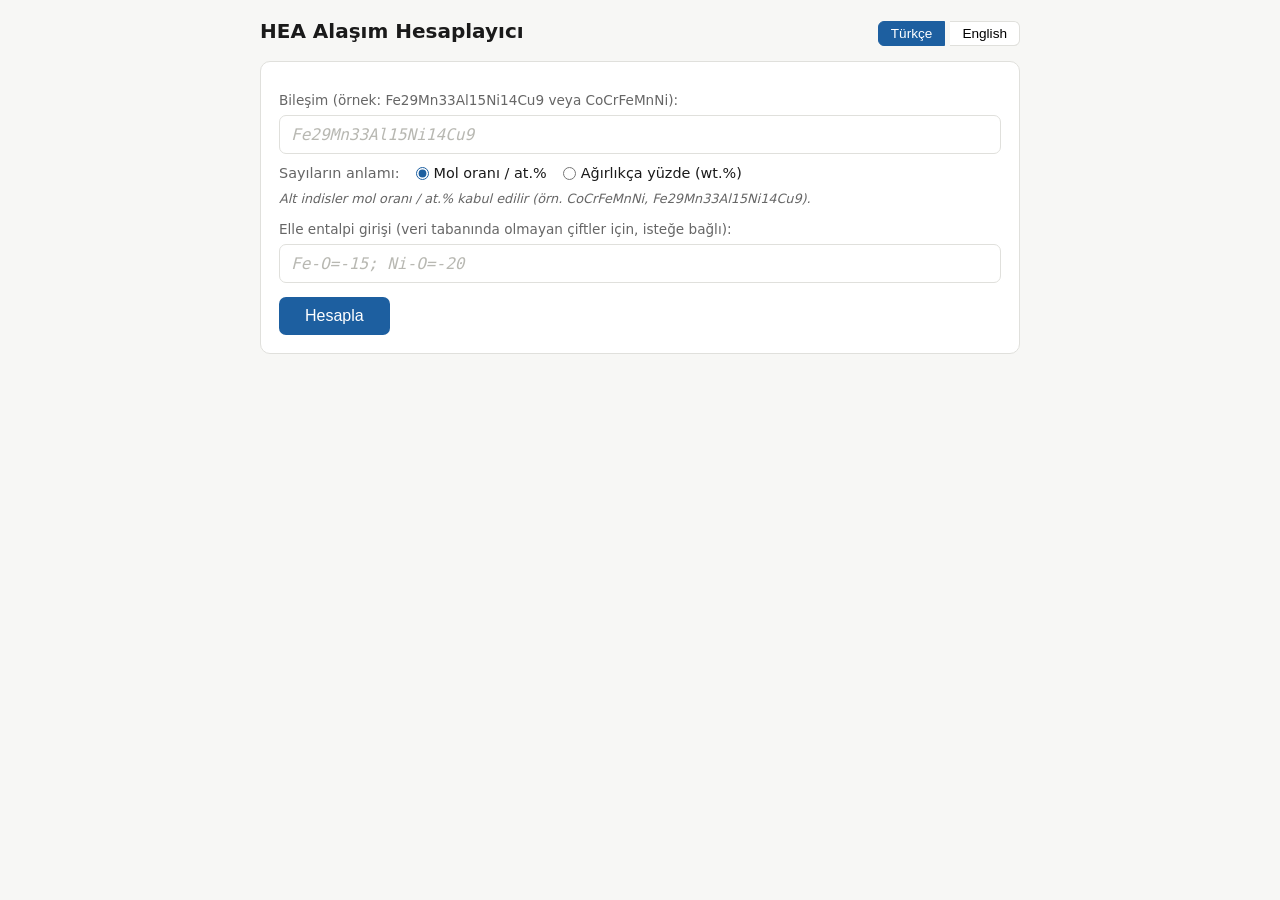
==== commit 1348955e: "HEA calculator: add wt.% input mode with atomic-fraction conversion" ====
--- a/hea_calculator.html
+++ b/hea_calculator.html
@@ -19,6 +19,11 @@
 input[type=text]{width:100%;padding:9px 11px;font-size:1rem;border:1px solid var(--line);border-radius:7px;font-family:Consolas,monospace;}
 input[type=text]:focus{outline:2px solid var(--acc);border-color:var(--acc);}
 input[type=text]::placeholder{color:#b8b8b2;font-style:italic;}
+.mode-row{display:flex;gap:16px;align-items:center;flex-wrap:wrap;margin-top:8px;font-size:.9rem;}
+.mode-row>span{color:var(--muted);}
+.mode-opt{display:inline-flex;align-items:center;gap:5px;margin:0;font-size:.9rem;color:inherit;cursor:pointer;}
+.mode-opt input{accent-color:var(--acc);cursor:pointer;}
+.mode-help{font-size:.8rem;color:var(--muted);margin-top:5px;font-style:italic;}
 .row{display:flex;gap:12px;flex-wrap:wrap;}
 .row>div{flex:1;min-width:200px;}
 button.go{margin-top:14px;background:var(--acc);color:#fff;border:none;padding:10px 26px;font-size:1rem;border-radius:7px;cursor:pointer;}
@@ -50,6 +55,12 @@
 <div class="card">
   <label id="t_formula" for="formula"></label>
   <input type="text" id="formula" placeholder="Fe29Mn33Al15Ni14Cu9" autocomplete="off">
+  <div class="mode-row">
+    <span id="t_mode"></span>
+    <label class="mode-opt"><input type="radio" name="cmode" value="at" checked> <span id="t_mode_at"></span></label>
+    <label class="mode-opt"><input type="radio" name="cmode" value="wt"> <span id="t_mode_wt"></span></label>
+  </div>
+  <div class="mode-help" id="t_mode_help"></div>
   <label id="t_override" for="override"></label>
   <input type="text" id="override" placeholder="Fe-O=-15; Ni-O=-20" autocomplete="off">
   <button class="go" id="t_calc" onclick="calc()"></button>
@@ -75,6 +86,7 @@
 <script>
 const DHMIX={"Ag-Al":-4,"Ag-As":-8,"Ag-B":5,"Ag-Be":6,"Ag-C":-32,"Ag-Ca":-28,"Ag-Co":19,"Ag-Cr":27,"Ag-Cu":2,"Ag-Fe":28,"Ag-Ga":-5,"Ag-Ge":-17.5,"Ag-H":-10,"Ag-K":7,"Ag-Li":-16,"Ag-Mg":-10,"Ag-Mn":13,"Ag-Mo":37,"Ag-N":-94,"Ag-Na":0,"Ag-Nb":16,"Ag-Ni":15,"Ag-P":-18.5,"Ag-Pd":-7,"Ag-Rb":7,"Ag-Rh":10,"Ag-Ru":23,"Ag-Sc":-28,"Ag-Si":-20,"Ag-Sr":-27,"Ag-Tc":24,"Ag-Ti":-2,"Ag-V":17,"Ag-Y":-29,"Ag-Zn":-4,"Ag-Zr":-20,"Al-B":0,"Al-Be":0,"Al-C":-36,"Al-H":-8,"Al-Li":-4,"Al-Mg":-2,"Al-N":-92,"Al-Na":13,"Al-As":-6,"As-B":10,"As-Be":7,"As-C":-14,"As-Ca":-61,"As-Co":-18,"As-Cr":-19,"As-Cu":-3,"As-Fe":-14,"As-Ga":-6,"As-Ge":-12.5,"As-H":-1,"As-K":-11,"As-Li":-29,"As-Mg":-21,"As-Mn":-31,"As-N":-59,"As-Na":-14,"As-Ni":-19,"As-P":-2.5,"As-Sc":-77,"As-Si":-17,"As-Ti":-60,"As-V":-35,"As-Zn":-6,"Ag-Au":-6,"Al-Au":-22,"As-Au":-11,"Au-B":-2,"Au-Ba":-60,"Au-Be":0,"Au-C":-20,"Au-Ca":-60,"Au-Cd":-11,"Au-Ce":-73,"Au-Co":7,"Au-Cr":0,"Au-Cs":-9,"Au-Cu":-9,"Au-Dy":-74,"Au-Er":-74,"Au-Eu":-58,"Au-Fe":8,"Au-Ga":-19,"Au-Gd":-74,"Au-Ge":-21.5,"Au-H":-8,"Au-Hf":-63,"Au-Ho":-72,"Au-In":-11,"Au-Ir":13,"Au-K":-9,"Au-La":-73,"Au-Li":-37,"Au-Lu":-75,"Au-Mg":-32,"Au-Mn":-11,"Au-Mo":3,"Au-N":-58,"Au-Na":-14,"Au-Nb":-32,"Au-Nd":-73,"Au-Ni":7,"Au-Os":18,"Au-P":-13.5,"Au-Pd":0,"Au-Pm":-75,"Au-Pr":-73,"Au-Pt":4,"Au-Rb":-10,"Au-Re":20,"Au-Rh":7,"Au-Ru":15,"Au-Sb":-4,"Au-Sc":-74,"Au-Si":-30,"Au-Sm":-74,"Au-Sn":-10,"Au-Sr":-59,"Au-Ta":-32,"Au-Tb":-74,"Au-Tc":14,"Au-Ti":-47,"Au-Tm":-74,"Au-V":-19,"Au-W":12,"Au-Y":-74,"Au-Yb":-59,"Au-Zn":-16,"Au-Zr":-74,"B-Be":0,"B-H":5,"B-Li":-6,"Ag-Ba":-28,"Al-Ba":-20,"As-Ba":-66,"B-Ba":-19,"Ba-Be":-10,"Ba-C":-90,"Ba-Ca":1,"Ba-Cd":-36,"Ba-Co":11,"Ba-Cr":50,"Ba-Cs":12,"Ba-Cu":-9,"Ba-Fe":37,"Ba-Ga":-30,"Ba-Ge":-63.5,"Ba-H":-49,"Ba-In":-42,"Ba-K":6,"Ba-Li":0,"Ba-Mg":-4,"Ba-Mn":29,"Ba-Mo":73,"Ba-N":-212,"Ba-Na":-3,"Ba-Nb":81,"Ba-Ni":0,"Ba-P":-85.5,"Ba-Pd":-62,"Ba-Rb":9,"Ba-Rh":-21,"Ba-Ru":6,"Ba-Sb":-72,"Ba-Sc":28,"Ba-Si":-52,"Ba-Sn":-51,"Ba-Sr":0,"Ba-Tc":11,"Ba-Ti":57,"Ba-V":57,"Ba-Y":20,"Ba-Zn":-23,"Ba-Zr":52,"Be-H":2,"Be-Li":-5,"Ag-Bi":2,"Al-Bi":10,"As-Bi":7,"Au-Bi":2,"B-Bi":31,"Ba-Bi":-68,"Be-Bi":26,"Bi-C":-12,"Bi-Ca":-56,"Bi-Cd":1,"Bi-Ce":-57,"Bi-Co":14,"Bi-Cr":24,"Bi-Cs":-27,"Bi-Cu":15,"Bi-Dy":-53,"Bi-Er":-52,"Bi-Eu":-58,"Bi-Fe":26,"Bi-Ga":4,"Bi-Gd":-54,"Bi-Ge":-7.5,"Bi-H":0,"Bi-Hf":-30,"Bi-Hg":1,"Bi-Ho":-52,"Bi-In":-1,"Bi-Ir":14,"Bi-K":-24,"Bi-La":-58,"Bi-Li":-23,"Bi-Lu":-51,"Bi-Mg":-10,"Bi-Mn":3,"Bi-Mo":38,"Bi-N":-80,"Bi-Na":-20,"Bi-Nb":12,"Bi-Nd":-55,"Bi-Ni":10,"Bi-Os":29,"Bi-P":5.5,"Bi-Pb":0,"Bi-Pd":-21,"Bi-Pm":-55,"Bi-Pr":-56,"Bi-Pt":-8,"Bi-Rb":-26,"Bi-Re":40,"Bi-Rh":3,"Bi-Ru":23,"Bi-Sb":1,"Bi-Sc":-46,"Bi-Si":-2,"Bi-Sm":-54,"Bi-Sn":1,"Bi-Sr":-61,"Bi-Ta":9,"Bi-Tb":-53,"Bi-Tc":23,"Bi-Ti":-14,"Bi-Tl":-1,"Bi-Tm":-51,"Bi-V":10,"Bi-W":45,"Bi-Y":-54,"Bi-Yb":-55,"Bi-Zn":4,"Bi-Zr":-40,"B-C":-10,"Be-C":-15,"C-H":-3,"C-Li":-61,"Al-Ca":-20,"B-Ca":-22,"Be-Ca":-14,"C-Ca":-89,"Ca-H":-46,"Ca-K":12,"Ca-Li":-1,"Ca-Mg":-6,"Ca-N":-201,"Ca-Na":1,"Ca-P":-81.5,"Ca-Si":-51,"Ag-Cd":-2,"Al-Cd":3,"As-Cd":-4,"B-Cd":13,"Be-Cd":11,"C-Cd":-27,"Ca-Cd":-32,"Cd-Co":6,"Cd-Cr":17,"Cd-Cu":6,"Cd-Fe":17,"Cd-Ga":1,"Cd-Ge":-14.5,"Cd-H":-6,"Cd-K":1,"Cd-Li":-13,"Cd-Mg":-6,"Cd-Mn":2,"Cd-Mo":28,"Cd-N":-91,"Cd-Na":-3,"Cd-Nb":11,"Cd-Ni":2,"Cd-P":-11.5,"Cd-Pd":-26,"Cd-Rb":1,"Cd-Rh":-6,"Cd-Ru":9,"Cd-Sc":-30,"Cd-Si":-13,"Cd-Sr":-33,"Cd-Tc":10,"Cd-Ti":-8,"Cd-V":9,"Cd-Y":-35,"Cd-Zn":1,"Cd-Zr":-26,"Ag-Ce":-30,"Al-Ce":-38,"As-Ce":-81,"B-Ce":-48,"Ba-Ce":17,"Be-Ce":-30,"C-Ce":-116,"Ca-Ce":9,"Cd-Ce":-36,"Ce-Co":-18,"Ce-Cr":15,"Ce-Cs":59,"Ce-Cu":-21,"Ce-Fe":3,"Ce-Ga":-41,"Ce-Ge":-73.5,"Ce-H":-61,"Ce-In":-38,"Ce-K":47,"Ce-La":0,"Ce-Li":7,"Ce-Mg":-7,"Ce-Mn":1,"Ce-Mo":29,"Ce-N":-234,"Ce-Na":25,"Ce-Nb":34,"Ce-Ni":-28,"Ce-P":-112.5,"Ce-Pd":-83,"Ce-Rb":53,"Ce-Rh":-52,"Ce-Ru":-30,"Ce-Sb":-70,"Ce-Sc":2,"Ce-Si":-73,"Ce-Sn":-52,"Ce-Sr":15,"Ce-Tc":-25,"Ce-Ti":18,"Ce-V":20,"Ce-Y":0,"Ce-Zn":-31,"Ce-Zr":12,"Al-Co":-19,"B-Co":-24,"Be-Co":-4,"C-Co":-42,"Ca-Co":2,"Co-Cr":-4,"Co-Fe":-1,"Co-H":-23,"Co-K":55,"Co-Li":8,"Co-Mg":3,"Co-Mn":-5,"Co-N":-75,"Co-Na":41,"Co-P":-35.5,"Co-Sc":-30,"Co-Si":-38,"Co-Ti":-28,"Co-V":-14,"Al-Cr":-10,"B-Cr":-31,"Be-Cr":-7,"C-Cr":-61,"Ca-Cr":38,"Cr-H":-28,"Cr-K":91,"Cr-Li":35,"Cr-Mg":24,"Cr-N":-107,"Cr-Na":71,"Cr-P":-49.5,"Cr-Sc":1,"Cr-Si":-37,"Cr-Ti":-7,"Cr-V":-2,"Ag-Cs":8,"Al-Cs":26,"As-Cs":-12,"B-Cs":29,"Be-Cs":29,"C-Cs":-43,"Ca-Cs":19,"Cd-Cs":1,"Co-Cs":58,"Cr-Cs":97,"Cs-Cu":28,"Cs-Fe":85,"Cs-Ga":14,"Cs-Ge":-19.5,"Cs-H":-16,"Cs-In":-4,"Cs-K":0,"Cs-Li":16,"Cs-Mg":25,"Cs-Mn":71,"Cs-Mo":128,"Cs-N":-155,"Cs-Na":3,"Cs-Nb":135,"Cs-Ni":48,"Cs-P":-24.5,"Cs-Pd":-9,"Cs-Rb":0,"Cs-Rh":34,"Cs-Ru":64,"Cs-Sb":-25,"Cs-Sc":70,"Cs-Si":-3,"Cs-Sn":-7,"Cs-Sr":14,"Cs-Tc":69,"Cs-Ti":104,"Cs-V":103,"Cs-Y":62,"Cs-Zn":15,"Cs-Zr":101,"Al-Cu":-1,"B-Cu":0,"Be-Cu":0,"C-Cu":-33,"Ca-Cu":-13,"Co-Cu":6,"Cr-Cu":12,"Cu-Fe":13,"Cu-H":-6,"Cu-K":25,"Cu-Li":-5,"Cu-Mg":-3,"Cu-Mn":4,"Cu-N":-84,"Cu-Na":16,"Cu-Ni":4,"Cu-P":-17.5,"Cu-Sc":-24,"Cu-Si":-19,"Cu-Ti":-9,"Cu-V":5,"Ag-Dy":-29,"Al-Dy":-38,"As-Dy":-80,"B-Dy":-51,"Ba-Dy":21,"Be-Dy":-32,"C-Dy":-117,"Ca-Dy":12,"Cd-Dy":-34,"Ce-Dy":0,"Co-Dy":-23,"Cr-Dy":9,"Cs-Dy":63,"Cu-Dy":-22,"Dy-Eu":15,"Dy-Fe":-3,"Dy-Ga":-40,"Dy-Gd":0,"Dy-Ge":-71.5,"Dy-H":-61,"Dy-In":-35,"Dy-K":51,"Dy-La":0,"Dy-Li":9,"Dy-Mg":-6,"Dy-Mn":-3,"Dy-Mo":22,"Dy-N":-231,"Dy-Na":29,"Dy-Nb":27,"Dy-Nd":0,"Dy-Ni":-32,"Dy-P":-112.5,"Dy-Pd":-84,"Dy-Pm":0,"Dy-Pr":0,"Dy-Rb":58,"Dy-Rh":-55,"Dy-Ru":-35,"Dy-Sb":-67,"Dy-Sc":1,"Dy-Si":-74,"Dy-Sm":0,"Dy-Sn":-50,"Dy-Sr":18,"Dy-Tb":0,"Dy-Tc":-30,"Dy-Ti":14,"Dy-V":15,"Dy-Y":0,"Dy-Zn":-31,"Dy-Zr":8,"Ag-Er":-29,"Al-Er":-38,"As-Er":-79,"B-Er":-52,"Ba-Er":22,"Be-Er":-33,"C-Er":-118,"Ca-Er":13,"Cd-Er":-33,"Ce-Er":0,"Co-Er":-24,"Cr-Er":8,"Cs-Er":65,"Cu-Er":-23,"Dy-Er":0,"Er-Eu":16,"Er-Fe":-5,"Er-Ga":-40,"Er-Gd":0,"Er-Ge":-71.5,"Er-H":-61,"Er-Ho":0,"Er-In":-34,"Er-K":53,"Er-La":1,"Er-Li":9,"Er-Mg":-5,"Er-Mn":-4,"Er-Mo":20,"Er-N":-230,"Er-Na":30,"Er-Nb":26,"Er-Nd":0,"Er-Ni":-34,"Er-P":-113.5,"Er-Pd":-85,"Er-Pm":0,"Er-Pr":0,"Er-Rb":59,"Er-Rh":-57,"Er-Ru":-37,"Er-Sb":-66,"Er-Sc":0,"Er-Si":-74,"Er-Sm":0,"Er-Sn":-49,"Er-Sr":20,"Er-Tb":0,"Er-Tc":-32,"Er-Ti":13,"Er-V":14,"Er-Y":0,"Er-Zn":-31,"Er-Zr":7,"Ag-Eu":-27,"Al-Eu":-19,"As-Eu":-60,"B-Eu":-19,"Ba-Eu":0,"Be-Eu":-12,"C-Eu":-87,"Ca-Eu":0,"Cd-Eu":-32,"Ce-Eu":12,"Co-Eu":7,"Cr-Eu":43,"Cs-Eu":16,"Cu-Eu":-10,"Eu-Fe":30,"Eu-Ga":-27,"Eu-Ge":-58.5,"Eu-H":-45,"Eu-In":-35,"Eu-K":10,"Eu-La":11,"Eu-Li":-1,"Eu-Mg":-5,"Eu-Mn":23,"Eu-Mo":63,"Eu-N":-231,"Eu-Na":0,"Eu-Nb":69,"Eu-Nd":13,"Eu-Ni":-3,"Eu-P":-79.5,"Eu-Pd":-61,"Eu-Pm":14,"Eu-Pr":13,"Eu-Rb":13,"Eu-Rh":-24,"Eu-Ru":2,"Eu-Sb":-63,"Eu-Sc":21,"Eu-Si":-49,"Eu-Sm":14,"Eu-Sn":-44,"Eu-Sr":0,"Eu-Tc":6,"Eu-Ti":48,"Eu-V":49,"Eu-Y":14,"Eu-Zn":-21,"Eu-Zr":42,"Al-Fe":-11,"B-Fe":-26,"Be-Fe":-4,"C-Fe":-50,"Ca-Fe":25,"Cr-Fe":-1,"Fe-H":-23,"Fe-K":81,"Fe-Li":26,"Fe-Mg":18,"Fe-Mn":0,"Fe-N":-87,"Fe-Na":62,"Fe-P":-39.5,"Fe-Sc":-11,"Fe-Si":-35,"Fe-Ti":-17,"Fe-V":-7,"Al-Ga":1,"B-Ga":6,"Be-Ga":5,"C-Ga":-33,"Ca-Ga":-28,"Co-Ga":-11,"Cr-Ga":-1,"Cu-Ga":1,"Fe-Ga":-2,"Ga-H":-8,"Ga-K":12,"Ga-Li":-9,"Ga-Mg":-4,"Ga-Mn":-13,"Ga-N":-95,"Ga-Na":5,"Ga-Ni":-15,"Ga-P":-18.5,"Ga-Sc":-38,"Ga-Si":-17,"Ga-Ti":-23,"Ga-V":-8,"Ga-Zn":0,"Ag-Gd":-29,"Al-Gd":-39,"As-Gd":-80,"B-Gd":-50,"Ba-Gd":20,"Be-Gd":-32,"C-Gd":-117,"Ca-Gd":11,"Cd-Gd":-35,"Ce-Gd":0,"Co-Gd":-22,"Cr-Gd":11,"Cs-Gd":62,"Cu-Gd":-22,"Eu-Gd":14,"Fe-Gd":-1,"Ga-Gd":-40,"Gd-Ge":-72.5,"Gd-H":-61,"Gd-In":-36,"Gd-K":50,"Gd-La":0,"Gd-Li":8,"Gd-Mg":-6,"Gd-Mn":-1,"Gd-Mo":24,"Gd-N":-232,"Gd-Na":28,"Gd-Nb":30,"Gd-Nd":0,"Gd-Ni":-31,"Gd-P":-113.5,"Gd-Pd":-84,"Gd-Pm":0,"Gd-Pr":0,"Gd-Rb":56,"Gd-Rh":-54,"Gd-Ru":-34,"Gd-Sb":-68,"Gd-Sc":1,"Gd-Si":-73,"Gd-Sm":0,"Gd-Sn":-51,"Gd-Sr":17,"Gd-Tc":-29,"Gd-Ti":15,"Gd-V":17,"Gd-Y":0,"Gd-Zn":-31,"Gd-Zr":9,"Al-Ge":-14.5,"B-Ge":-0.5,"Be-Ge":-3.5,"C-Ge":-29.5,"Ca-Ge":-59.5,"Co-Ge":-21.5,"Cr-Ge":-18.5,"Cu-Ge":-11.5,"Fe-Ge":-15.5,"Ga-Ge":-15.5,"Ge-H":-14.5,"Ge-K":-19.5,"Ge-Li":-34.5,"Ge-Mg":-26.5,"Ge-Mn":-31.5,"Ge-N":-78.5,"Ge-Na":-21.5,"Ge-Ni":-23.5,"Ge-P":-17,"Ge-Sc":-69.5,"Ge-Si":-14.5,"Ge-Ti":-51.5,"Ge-V":-31.5,"Ge-Zn":-15.5,"Ag-Hf":-13,"Al-Hf":-39,"As-Hf":-75,"B-Hf":-66,"Ba-Hf":54,"Be-Hf":-37,"C-Hf":-123,"Ca-Hf":39,"Cd-Hf":-19,"Ce-Hf":14,"Co-Hf":-35,"Cr-Hf":-9,"Cs-Hf":104,"Cu-Hf":-17,"Dy-Hf":10,"Er-Hf":9,"Eu-Hf":44,"Fe-Hf":-21,"Ga-Hf":-34,"Gd-Hf":11,"Ge-Hf":-65.5,"H-Hf":-63,"Hf-Ho":10,"Hf-In":-18,"Hf-K":92,"Hf-La":15,"Hf-Li":30,"Hf-Lu":8,"Hf-Mg":10,"Hf-Mn":-12,"Hf-Mo":-4,"Hf-N":-218,"Hf-Na":63,"Hf-Nb":4,"Hf-Nd":13,"Hf-Ni":-42,"Hf-P":-117.5,"Hf-Pd":-80,"Hf-Pm":11,"Hf-Pr":13,"Hf-Rb":98,"Hf-Rh":-63,"Hf-Ru":-52,"Hf-Sb":-50,"Hf-Sc":5,"Hf-Si":-77,"Hf-Sm":11,"Hf-Sn":-35,"Hf-Sr":50,"Hf-Tb":10,"Hf-Tc":-47,"Hf-Ti":0,"Hf-Tm":9,"Hf-V":-2,"Hf-Y":11,"Hf-Yb":38,"Hf-Zn":-24,"Hf-Zr":0,"Ag-Hg":-1,"Al-Hg":4,"As-Hg":0,"Au-Hg":-4,"B-Hg":19,"Ba-Hg":-49,"Be-Hg":15,"C-Hg":-20,"Ca-Hg":-43,"Cd-Hg":0,"Ce-Hg":-44,"Co-Hg":12,"Cr-Hg":21,"Cs-Hg":-11,"Cu-Hg":8,"Dy-Hg":-42,"Er-Hg":-41,"Eu-Hg":-43,"Fe-Hg":22,"Ga-Hg":1,"Gd-Hg":-43,"Ge-Hg":-11.5,"H-Hg":-3,"Hf-Hg":-23,"Hg-Ho":-41,"Hg-In":-1,"Hg-Ir":9,"Hg-K":-10,"Hg-La":-45,"Hg-Li":-19,"Hg-Lu":-41,"Hg-Mg":-10,"Hg-Mn":4,"Hg-Mo":32,"Hg-N":-81,"Hg-Na":-11,"Hg-Nb":11,"Hg-Nd":-43,"Hg-Ni":8,"Hg-Os":23,"Hg-P":-4.5,"Hg-Pd":-18,"Hg-Pm":-43,"Hg-Pr":-43,"Hg-Pt":-9,"Hg-Rb":-11,"Hg-Re":33,"Hg-Rh":2,"Hg-Ru":18,"Hg-Sb":-1,"Hg-Sc":-37,"Hg-Si":-10,"Hg-Sm":-43,"Hg-Sn":0,"Hg-Sr":-45,"Hg-Ta":9,"Hg-Tb":-42,"Hg-Tc":18,"Hg-Ti":-10,"Hg-Tm":-41,"Hg-V":10,"Hg-W":38,"Hg-Y":-43,"Hg-Yb":-42,"Hg-Zn":1,"Hg-Zr":-31,"Ag-Ho":-29,"Al-Ho":-38,"As-Ho":-79,"B-Ho":-50,"Ba-Ho":20,"Be-Ho":-32,"C-Ho":-116,"Ca-Ho":11,"Cd-Ho":-33,"Ce-Ho":0,"Co-Ho":-22,"Cr-Ho":10,"Cs-Ho":62,"Cu-Ho":-22,"Dy-Ho":0,"Eu-Ho":15,"Fe-Ho":-2,"Ga-Ho":-39,"Gd-Ho":0,"Ge-Ho":-71.5,"H-Ho":-60,"Ho-In":-35,"Ho-K":51,"Ho-La":0,"Ho-Li":8,"Ho-Mg":-6,"Ho-Mn":-2,"Ho-Mo":22,"Ho-N":-229,"Ho-Na":28,"Ho-Nb":28,"Ho-Nd":0,"Ho-Ni":-31,"Ho-P":-111.5,"Ho-Pd":-83,"Ho-Pm":0,"Ho-Pr":0,"Ho-Rb":57,"Ho-Rh":-54,"Ho-Ru":-34,"Ho-Sb":-66,"Ho-Sc":1,"Ho-Si":-73,"Ho-Sm":0,"Ho-Sn":-49,"Ho-Sr":18,"Ho-Tb":0,"Ho-Tc":-29,"Ho-Ti":14,"Ho-V":16,"Ho-Y":0,"Ho-Zn":-30,"Ho-Zr":9,"Ag-In":-2,"Al-In":7,"As-In":-3,"B-In":18,"Be-In":16,"C-In":-27,"Ca-In":-35,"Cd-In":0,"Co-In":7,"Cr-In":20,"Cu-In":10,"Fe-In":19,"Ga-In":3,"Ge-In":-13.5,"H-In":-6,"In-K":-4,"In-Li":-12,"In-Mg":-4,"In-Mn":3,"In-Mo":33,"In-N":-98,"In-Na":-5,"In-Nb":15,"In-Ni":2,"In-P":-10.5,"In-Pd":-31,"In-Rb":-4,"In-Rh":-8,"In-Ru":10,"In-Sc":-30,"In-Si":-10,"In-Sr":-37,"In-Tc":11,"In-Ti":-5,"In-V":12,"In-Y":-36,"In-Zn":3,"In-Zr":-25,"Ag-Ir":16,"Al-Ir":-30,"As-Ir":-19,"B-Ir":-26,"Ba-Ir":-14,"Be-Ir":-5,"C-Ir":-32,"Ca-Ir":-23,"Cd-Ir":0,"Ce-Ir":-50,"Co-Ir":-3,"Cr-Ir":-18,"Cs-Ir":45,"Cu-Ir":0,"Dy-Ir":-55,"Er-Ir":-56,"Eu-Ir":-18,"Fe-Ir":-9,"Ga-Ir":-21,"Gd-Ir":-53,"Ge-Ir":-24.5,"H-Ir":-20,"Hf-Ir":-68,"Ho-Ir":-53,"In-Ir":0,"Ir-K":42,"Ir-La":-48,"Ir-Li":-9,"Ir-Lu":-59,"Ir-Mg":-13,"Ir-Mn":-18,"Ir-Mo":-21,"Ir-N":-54,"Ir-Na":28,"Ir-Nb":-53,"Ir-Nd":-51,"Ir-Ni":-2,"Ir-Os":-1,"Ir-P":-30.5,"Ir-Pd":6,"Ir-Pm":-55,"Ir-Pr":-52,"Ir-Rb":44,"Ir-Re":-3,"Ir-Rh":1,"Ir-Ru":-1,"Ir-Sb":1,"Ir-Sc":-62,"Ir-Si":-43,"Ir-Sm":-53,"Ir-Sn":-5,"Ir-Sr":-16,"Ir-Ta":-52,"Ir-Tb":-55,"Ir-Tc":-2,"Ir-Ti":-57,"Ir-Tm":-56,"Ir-V":-34,"Ir-W":-16,"Ir-Y":-53,"Ir-Yb":-22,"Ir-Zn":-13,"Ir-Zr":-76,"Al-K":23,"B-K":27,"Be-K":27,"C-K":-43,"H-K":-16,"K-Li":11,"K-Mg":20,"K-N":-152,"K-Na":1,"K-P":-24.5,"K-Si":-4,"Ag-La":-30,"Al-La":-38,"As-La":-81,"B-La":-47,"Ba-La":16,"Be-La":-29,"C-La":-116,"Ca-La":8,"Cd-La":-36,"Co-La":-17,"Cr-La":17,"Cs-La":57,"Cu-La":-21,"Fe-La":5,"Ga-La":-41,"Ge-La":-73.5,"H-La":-60,"In-La":-39,"K-La":46,"La-Li":6,"La-Mg":-7,"La-Mn":3,"La-Mo":31,"La-N":-235,"La-Na":24,"La-Nb":36,"La-Ni":-27,"La-P":-112.5,"La-Pd":-82,"La-Rb":52,"La-Rh":-50,"La-Ru":-28,"La-Sb":-71,"La-Sc":2,"La-Si":-73,"La-Sn":-53,"La-Sr":14,"La-Tc":-23,"La-Ti":20,"La-V":22,"La-Y":0,"La-Zn":-31,"La-Zr":13,"H-Li":-25,"Ag-Lu":-30,"Al-Lu":-39,"As-Lu":-80,"B-Lu":-54,"Ba-Lu":24,"Be-Lu":-35,"C-Lu":-119,"Ca-Lu":14,"Cd-Lu":-33,"Ce-Lu":1,"Co-Lu":-27,"Cr-Lu":5,"Cs-Lu":67,"Cu-Lu":-24,"Dy-Lu":0,"Er-Lu":0,"Eu-Lu":18,"Fe-Lu":-7,"Ga-Lu":-40,"Gd-Lu":0,"Ge-Lu":-71.5,"H-Lu":-61,"Ho-Lu":0,"In-Lu":-34,"K-Lu":55,"La-Lu":1,"Li-Lu":10,"Lu-Mg":-5,"Lu-Mn":-6,"Lu-Mo":17,"Lu-N":-231,"Lu-Na":31,"Lu-Nb":23,"Lu-Nd":0,"Lu-Ni":-36,"Lu-P":-114.5,"Lu-Pd":-87,"Lu-Pm":0,"Lu-Pr":0,"Lu-Rb":61,"Lu-Rh":-59,"Lu-Ru":-40,"Lu-Sb":-66,"Lu-Sc":0,"Lu-Si":-75,"Lu-Sm":0,"Lu-Sn":-49,"Lu-Sr":21,"Lu-Tb":0,"Lu-Tc":-35,"Lu-Ti":11,"Lu-Tm":0,"Lu-V":11,"Lu-Y":0,"Lu-Yb":14,"Lu-Zn":-31,"Lu-Zr":6,"B-Mg":-4,"Be-Mg":-3,"C-Mg":-55,"H-Mg":-19,"Li-Mg":0,"Mg-N":-134,"Mg-Na":10,"Al-Mn":-19,"B-Mn":-32,"Be-Mn":-10,"C-Mn":-66,"Ca-Mn":19,"Cr-Mn":2,"H-Mn":-34,"K-Mn":66,"Li-Mn":19,"Mg-Mn":10,"Mn-N":-119,"Mn-Na":49,"Mn-P":-57.5,"Mn-Sc":-8,"Mn-Si":-45,"Mn-Ti":-8,"Mn-V":-1,"Al-Mo":-5,"As-Mo":-16,"B-Mo":-34,"Be-Mo":-7,"C-Mo":-67,"Ca-Mo":56,"Co-Mo":-5,"Cr-Mo":0,"Cu-Mo":19,"Fe-Mo":-2,"Ga-Mo":7,"Ge-Mo":-13.5,"H-Mo":-28,"K-Mo":120,"Li-Mo":49,"Mg-Mo":36,"Mn-Mo":5,"Mo-N":-115,"Mo-Na":93,"Mo-Nb":-6,"Mo-Ni":-7,"Mo-P":-53.5,"Mo-Rb":125,"Mo-Sc":11,"Mo-Si":-35,"Mo-Sr":69,"Mo-Ti":-4,"Mo-V":0,"Mo-Y":24,"Mo-Zn":12,"Mo-Zr":-6,"B-N":-28,"Be-N":-39,"C-N":-2,"H-N":-18,"Li-N":-145,"B-Na":18,"Be-Na":18,"C-Na":-45,"H-Na":-16,"Li-Na":4,"N-Na":-141,"Al-Nb":-18,"As-Nb":-44,"B-Nb":-54,"Be-Nb":-25,"C-Nb":-102,"Ca-Nb":63,"Co-Nb":-25,"Cr-Nb":-7,"Cu-Nb":3,"Fe-Nb":-16,"Ga-Nb":-8,"Ge-Nb":-36.5,"H-Nb":-46,"K-Nb":123,"Li-Nb":51,"Mg-Nb":32,"Mn-Nb":-4,"N-Nb":-174,"Na-Nb":93,"Nb-Ni":-30,"Nb-P":-89.5,"Nb-Rb":130,"Nb-Sc":18,"Nb-Si":-56,"Nb-Sr":76,"Nb-Ti":2,"Nb-V":-1,"Nb-Y":30,"Nb-Zn":-1,"Nb-Zr":4,"Ag-Nd":-29,"Al-Nd":-38,"As-Nd":-80,"B-Nd":-49,"Ba-Nd":18,"Be-Nd":-31,"C-Nd":-116,"Ca-Nd":10,"Cd-Nd":-35,"Ce-Nd":0,"Co-Nd":-20,"Cr-Nd":13,"Cs-Nd":60,"Cu-Nd":-22,"Fe-Nd":1,"Ga-Nd":-40,"Ge-Nd":-101.5,"H-Nd":-61,"In-Nd":-37,"K-Nd":49,"La-Nd":0,"Li-Nd":7,"Mg-Nd":-6,"Mn-Nd":0,"Mo-Nd":26,"N-Nd":-235,"Na-Nd":26,"Nb-Nd":32,"Nd-Ni":-30,"Nd-P":-112.5,"Nd-Pd":-83,"Nd-Pr":0,"Nd-Rb":55,"Nd-Rh":-53,"Nd-Ru":-32,"Nd-Sb":-69,"Nd-Sc":2,"Nd-Si":-73,"Nd-Sn":-51,"Nd-Sr":16,"Nd-Tc":-27,"Nd-Ti":17,"Nd-V":18,"Nd-Y":0,"Nd-Zn":-31,"Nd-Zr":10,"Al-Ni":-22,"B-Ni":-24,"Be-Ni":-4,"C-Ni":-39,"Ca-Ni":-7,"Co-Ni":0,"Cr-Ni":-7,"Fe-Ni":-2,"H-Ni":-23,"K-Ni":45,"Li-Ni":1,"Mg-Ni":-4,"Mn-Ni":-8,"N-Ni":-69,"Na-Ni":32,"Ni-P":-34.5,"Ni-Sc":-39,"Ni-Si":-40,"Ni-Ti":-35,"Ni-V":-18,"Ag-Os":28,"Al-Os":-18,"As-Os":-11,"B-Os":-24,"Ba-Os":15,"Be-Os":-2,"C-Os":-35,"Ca-Os":4,"Cd-Os":14,"Ce-Os":-24,"Co-Os":0,"Cr-Os":-11,"Cs-Os":74,"Cu-Os":10,"Dy-Os":-29,"Er-Os":-31,"Eu-Os":9,"Fe-Os":-4,"Ga-Os":-7,"Gd-Os":-28,"Ge-Os":-14.5,"H-Os":-19,"Hf-Os":-48,"Ho-Os":-28,"In-Os":16,"K-Os":70,"La-Os":-21,"Li-Os":11,"Lu-Os":-34,"Mg-Os":5,"Mn-Os":-9,"Mo-Os":-14,"N-Os":-60,"Na-Os":52,"Nb-Os":-39,"Nd-Os":-26,"Ni-Os":1,"Os-P":-29.5,"Os-Pd":8,"Os-Pm":-29,"Os-Pr":-26,"Os-Rb":72,"Os-Re":-1,"Os-Rh":2,"Os-Ru":0,"Os-Sb":14,"Os-Sc":-39,"Os-Si":-36,"Os-Sm":-28,"Os-Sn":9,"Os-Sr":13,"Os-Ta":-38,"Os-Tb":-30,"Os-Tc":0,"Os-Ti":-41,"Os-Tm":-31,"Os-V":-23,"Os-W":-10,"Os-Y":-28,"Os-Yb":4,"Os-Zn":-1,"Os-Zr":-55,"Al-P":-20.5,"B-P":0.5,"Be-P":-3.5,"C-P":-4.5,"H-P":0.5,"Li-P":-45.5,"Mg-P":-39.5,"N-P":-24.5,"Na-P":-26.5,"P-Si":-25.5,"Ag-Pa":0,"Al-Pa":-30,"As-Pa":-60,"Au-Pa":-43,"B-Pa":-54,"Ba-Pa":52,"Be-Pa":-27,"Bi-Pa":-15,"C-Pa":-105,"Ca-Pa":37,"Cd-Pa":-8,"Ce-Pa":14,"Co-Pa":-23,"Cr-Pa":-3,"Cs-Pa":104,"Cu-Pa":-7,"Dy-Pa":9,"Er-Pa":8,"Eu-Pa":43,"Fe-Pa":-11,"Ga-Pa":-25,"Gd-Pa":11,"Ge-Pa":-52.5,"H-Pa":-53,"Hf-Pa":-2,"Hg-Pa":-10,"Ho-Pa":10,"In-Pa":-7,"Ir-Pa":-50,"K-Pa":93,"La-Pa":15,"Li-Pa":30,"Lu-Pa":7,"Mg-Pa":14,"Mn-Pa":-5,"Mo-Pa":2,"N-Pa":-189,"Na-Pa":65,"Nb-Pa":4,"Nd-Pa":12,"Ni-Pa":-29,"Os-Pa":-33,"P-Pa":-98.5,"Pa-Pb":-9,"Pa-Pd":-59,"Pa-Pm":10,"Pa-Po":4,"Pa-Pr":12,"Pa-Pt":-68,"Pa-Rb":99,"Pa-Re":-17,"Pa-Rh":-46,"Pa-Ru":-36,"Pa-Sb":-34,"Pa-Sc":3,"Pa-Si":-66,"Pa-Sm":11,"Pa-Sn":-23,"Pa-Sr":48,"Pa-Ta":3,"Pa-Tb":10,"Pa-Tc":-31,"Pa-Ti":0,"Pa-Tl":1,"Pa-Tm":8,"Pa-V":1,"Pa-W":1,"Pa-Y":11,"Pa-Yb":36,"Pa-Zn":-15,"Pa-Zr":-3,"Ag-Pb":3,"Al-Pb":10,"As-Pb":6,"Au-Pb":2,"B-Pb":30,"Ba-Pb":-62,"Be-Pb":25,"C-Pb":-13,"Ca-Pb":-52,"Cd-Pb":2,"Ce-Pb":-50,"Co-Pb":17,"Cr-Pb":28,"Cs-Pb":-25,"Cu-Pb":15,"Dy-Pb":-46,"Er-Pb":-45,"Eu-Pb":-53,"Fe-Pb":29,"Ga-Pb":5,"Gd-Pb":-48,"Ge-Pb":-7.5,"H-Pb":-1,"Hf-Pb":-23,"Hg-Pb":1,"Ho-Pb":-46,"In-Pb":-1,"Ir-Pb":16,"K-Pb":-21,"La-Pb":-51,"Li-Pb":-21,"Lu-Pb":-45,"Mg-Pb":-8,"Mn-Pb":7,"Mo-Pb":42,"N-Pb":-82,"Na-Pb":-18,"Nb-Pb":17,"Nd-Pb":-49,"Ni-Pb":13,"Os-Pb":32,"P-Pb":4.5,"Pb-Pd":-18,"Pb-Pm":-49,"Pb-Pr":-49,"Pb-Pt":-5,"Pb-Rb":-23,"Pb-Re":44,"Pb-Rh":6,"Pb-Ru":25,"Pb-Sb":1,"Pb-Sc":-40,"Pb-Si":-2,"Pb-Sm":-48,"Pb-Sn":2,"Pb-Sr":-56,"Pb-Ta":15,"Pb-Tb":-47,"Pb-Tc":26,"Pb-Ti":-8,"Pb-Tl":-1,"Pb-Tm":-45,"Pb-V":15,"Pb-W":49,"Pb-Y":-48,"Pb-Yb":-50,"Pb-Zn":5,"Pb-Zr":-33,"Al-Pd":-46,"As-Pd":-36,"B-Pd":-24,"Be-Pd":-8,"C-Pd":-32,"Ca-Pd":-63,"Co-Pd":-1,"Cr-Pd":-15,"Cu-Pd":-14,"Fe-Pd":-4,"Ga-Pd":-42,"Ge-Pd":-43.5,"H-Pd":-27,"K-Pd":-9,"Li-Pd":-40,"Mg-Pd":-40,"Mn-Pd":-23,"Mo-Pd":-15,"N-Pd":-62,"Na-Pd":-15,"Nb-Pd":-53,"Ni-Pd":0,"P-Pd":-36.5,"Pd-Rb":-9,"Pd-Rh":2,"Pd-Ru":6,"Pd-Sc":-86,"Pd-Si":-55,"Pd-Sr":-61,"Pd-Tc":4,"Pd-Ti":-65,"Pd-V":-35,"Pd-Y":-84,"Pd-Zn":-33,"Pd-Zr":-91,"Ag-Pm":-30,"Al-Pm":-39,"As-Pm":-81,"B-Pm":-51,"Ba-Pm":20,"Be-Pm":-33,"C-Pm":-118,"Ca-Pm":11,"Cd-Pm":-35,"Ce-Pm":0,"Co-Pm":-23,"Cr-Pm":10,"Cs-Pm":63,"Cu-Pm":-23,"Fe-Pm":-2,"Ga-Pm":-41,"Ge-Pm":-73.5,"H-Pm":-61,"In-Pm":-37,"K-Pm":51,"La-Pm":0,"Li-Pm":8,"Mg-Pm":-6,"Mn-Pm":-2,"Mo-Pm":23,"N-Pm":-233,"Na-Pm":28,"Nb-Pm":29,"Nd-Pm":0,"Ni-Pm":-32,"P-Pm":-114.5,"Pd-Pm":-86,"Pm-Pr":0,"Pm-Rb":57,"Pm-Rh":-56,"Pm-Ru":-35,"Pm-Sb":-69,"Pm-Sc":1,"Pm-Si":-74,"Pm-Sn":-52,"Pm-Sr":18,"Pm-Tc":-30,"Pm-Ti":15,"Pm-V":16,"Pm-Y":0,"Pm-Zn":-32,"Pm-Zr":9,"Ag-Pr":-30,"Al-Pr":-38,"As-Pr":-81,"B-Pr":-49,"Ba-Pr":18,"Be-Pr":-31,"C-Pr":-117,"Ca-Pr":10,"Cd-Pr":-35,"Ce-Pr":0,"Co-Pr":-20,"Cr-Pr":13,"Cs-Pr":60,"Cu-Pr":-22,"Fe-Pr":1,"Ga-Pr":-41,"Ge-Pr":-72.5,"H-Pr":-61,"In-Pr":-37,"K-Pr":49,"La-Pr":0,"Li-Pr":7,"Mg-Pr":-6,"Mn-Pr":0,"Mo-Pr":26,"N-Pr":-233,"Na-Pr":26,"Nb-Pr":32,"Ni-Pr":-30,"P-Pr":-112.5,"Pd-Pr":-83,"Pr-Rb":55,"Pr-Rh":-53,"Pr-Ru":-32,"Pr-Sb":-69,"Pr-Sc":1,"Pr-Si":-73,"Pr-Sn":-52,"Pr-Sr":16,"Pr-Tc":-27,"Pr-Ti":17,"Pr-V":18,"Pr-Y":0,"Pr-Zn":-31,"Pr-Zr":10,"Ag-Pt":-1,"Al-Pt":-44,"As-Pt":-31,"B-Pt":-28,"Ba-Pt":-50,"Be-Pt":-10,"C-Pt":-30,"Ca-Pt":-55,"Cd-Pt":-18,"Ce-Pt":-81,"Co-Pt":-7,"Cr-Pt":-24,"Cs-Pt":10,"Cu-Pt":-12,"Dy-Pt":-84,"Er-Pt":-86,"Eu-Pt":-51,"Fe-Pt":-13,"Ga-Pt":-38,"Gd-Pt":-83,"Ge-Pt":-37.5,"H-Pt":-24,"Hf-Pt":-90,"Ho-Pt":-83,"In-Pt":-21,"Ir-Pt":0,"K-Pt":9,"La-Pt":-80,"Li-Pt":-33,"Lu-Pt":-88,"Mg-Pt":-35,"Mn-Pt":-28,"Mo-Pt":-28,"N-Pt":-52,"Na-Pt":-1,"Nb-Pt":-67,"Nd-Pt":-82,"Ni-Pt":-5,"Os-Pt":0,"P-Pt":-34.5,"Pd-Pt":2,"Pm-Pt":-85,"Pr-Pt":-82,"Pt-Rb":9,"Pt-Re":-4,"Pt-Rh":-2,"Pt-Ru":-1,"Pt-Sb":-17,"Pt-Sc":-89,"Pt-Si":-53,"Pt-Sm":-84,"Pt-Sn":-25,"Pt-Sr":-50,"Pt-Ta":-66,"Pt-Tb":-85,"Pt-Tc":-3,"Pt-Ti":-74,"Pt-Tm":-85,"Pt-V":-45,"Pt-W":-20,"Pt-Y":-83,"Pt-Yb":-54,"Pt-Zn":-29,"Pt-Zr":-100,"Al-Rb":25,"As-Rb":-12,"B-Rb":28,"Be-Rb":28,"C-Rb":-44,"Ca-Rb":15,"Co-Rb":57,"Cr-Rb":94,"Cu-Rb":27,"Fe-Rb":83,"Ga-Rb":13,"Ge-Rb":-19.5,"H-Rb":-16,"K-Rb":0,"Li-Rb":13,"Mg-Rb":23,"Mn-Rb":69,"N-Rb":-154,"Na-Rb":2,"Ni-Rb":47,"P-Rb":-24.5,"Rb-Sc":64,"Rb-Si":-4,"Rb-Ti":100,"Rb-V":100,"Rb-Zn":14,"Ag-Re":38,"Al-Re":-9,"As-Re":-6,"B-Re":-25,"Ba-Re":42,"Be-Re":0,"C-Re":-42,"Ca-Re":28,"Cd-Re":25,"Ce-Re":0,"Co-Re":2,"Cr-Re":-4,"Cs-Re":101,"Cu-Re":18,"Dy-Re":-7,"Er-Re":-9,"Eu-Re":34,"Fe-Re":0,"Ga-Re":3,"Gd-Re":-4,"Ge-Re":-7.5,"H-Re":-18,"Hf-Re":-30,"Ho-Re":-5,"In-Re":29,"K-Re":95,"La-Re":3,"Li-Re":29,"Lu-Re":-12,"Mg-Re":21,"Mn-Re":-1,"Mo-Re":-7,"N-Re":-72,"Na-Re":73,"Nb-Re":-26,"Nd-Re":-2,"Ni-Re":2,"P-Re":-32.5,"Pd-Re":6,"Pm-Re":-5,"Pr-Re":-2,"Rb-Re":98,"Re-Rh":1,"Re-Ru":-1,"Re-Sb":23,"Re-Sc":-17,"Re-Si":-31,"Re-Sm":-4,"Re-Sn":20,"Re-Sr":39,"Re-Ta":-24,"Re-Tb":-7,"Re-Tc":0,"Re-Ti":-25,"Re-Tm":-9,"Re-V":-13,"Re-W":-4,"Re-Y":-4,"Re-Yb":28,"Re-Zn":8,"Re-Zr":-35,"Al-Rh":-32,"As-Rh":-24,"B-Rh":-25,"Be-Rh":-6,"C-Rh":-35,"Ca-Rh":-28,"Co-Rh":-2,"Cr-Rh":-13,"Cu-Rh":-2,"Fe-Rh":-5,"Ga-Rh":-25,"Ge-Rh":-29.5,"H-Rh":-23,"K-Rh":31,"Li-Rh":-14,"Mg-Rh":-17,"Mn-Rh":-16,"Mo-Rh":-15,"N-Rh":-63,"Na-Rh":19,"Nb-Rh":-46,"Ni-Rh":-1,"P-Rh":-34.5,"Rb-Rh":33,"Rh-Ru":1,"Rh-Sc":-61,"Rh-Si":-46,"Rh-Sr":-22,"Rh-Tc":0,"Rh-Ti":-52,"Rh-V":-29,"Rh-Y":-54,"Rh-Zn":-17,"Rh-Zr":-72,"Al-Ru":-21,"As-Ru":-14,"B-Ru":-24,"Be-Ru":-3,"C-Ru":-35,"Ca-Ru":-4,"Co-Ru":-1,"Cr-Ru":-12,"Cu-Ru":7,"Fe-Ru":-5,"Ga-Ru":-11,"Ge-Ru":-18.5,"H-Ru":-20,"K-Ru":60,"Li-Ru":5,"Mg-Ru":0,"Mn-Ru":-11,"Mo-Ru":-14,"N-Ru":-61,"Na-Ru":44,"Nb-Ru":-41,"Ni-Ru":0,"P-Ru":-30.5,"Rb-Ru":62,"Ru-Sc":-44,"Ru-Si":-38,"Ru-Sr":5,"Ru-Tc":0,"Ru-Ti":-43,"Ru-V":-25,"Ru-Y":-34,"Ru-Zn":-5,"Ru-Zr":-59,"Ag-Sb":-4,"Al-Sb":2,"As-Sb":3,"B-Sb":23,"Be-Sb":18,"C-Sb":-13,"Ca-Sb":-62,"Cd-Sb":-2,"Co-Sb":2,"Cr-Sb":7,"Cu-Sb":7,"Fe-Sb":10,"Ga-Sb":-1,"Ge-Sb":-10.5,"H-Sb":-1,"In-Sb":-4,"K-Sb":-22,"Li-Sb":-28,"Mg-Sb":-16,"Mn-Sb":-11,"Mo-Sb":17,"N-Sb":-74,"Na-Sb":-20,"Nb-Sb":-11,"Ni-Sb":-1,"P-Sb":2.5,"Pd-Sb":-28,"Rb-Sb":-24,"Rh-Sb":-8,"Ru-Sb":9,"Sb-Sc":-61,"Sb-Si":-8,"Sb-Sn":-1,"Sb-Sr":-66,"Sb-Tc":8,"Sb-Ti":-33,"Sb-V":-8,"Sb-Y":-68,"Sb-Zn":-1,"Sb-Zr":-60,"Al-Sc":-38,"B-Sc":-55,"Be-Sc":-36,"C-Sc":-118,"Ca-Sc":17,"H-Sc":-60,"K-Sc":58,"Li-Sc":12,"Mg-Sc":-3,"N-Sc":-224,"Na-Sc":34,"P-Sc":-112.5,"Sc-Si":-74,"Al-Si":-19,"B-Si":-14,"Be-Si":-15,"C-Si":-39,"H-Si":-19,"Li-Si":-30,"Mg-Si":-26,"N-Si":-81,"Na-Si":-11,"Ag-Sm":-30,"Al-Sm":-38,"As-Sm":-80,"B-Sm":-50,"Ba-Sm":20,"Be-Sm":-32,"C-Sm":-117,"Ca-Sm":11,"Cd-Sm":-35,"Ce-Sm":0,"Co-Sm":-22,"Cr-Sm":11,"Cs-Sm":62,"Cu-Sm":-22,"Fe-Sm":-1,"Ga-Sm":-40,"Ge-Sm":-72.5,"H-Sm":-61,"In-Sm":-36,"K-Sm":50,"La-Sm":0,"Li-Sm":8,"Mg-Sm":-6,"Mn-Sm":-1,"Mo-Sm":24,"N-Sm":-202,"Na-Sm":28,"Nb-Sm":30,"Nd-Sm":0,"Ni-Sm":-31,"P-Sm":-113.5,"Pd-Sm":-84,"Pm-Sm":0,"Pr-Sm":0,"Rb-Sm":56,"Rh-Sm":-54,"Ru-Sm":-34,"Sb-Sm":-68,"Sc-Sm":1,"Si-Sm":-74,"Sm-Sn":-51,"Sm-Sr":17,"Sm-Tc":-29,"Sm-Ti":15,"Sm-V":17,"Sm-Y":0,"Sm-Zn":-31,"Sm-Zr":9,"Ag-Sn":-3,"Al-Sn":4,"As-Sn":-1,"B-Sn":18,"Be-Sn":15,"C-Sn":-23,"Ca-Sn":-45,"Cd-Sn":0,"Co-Sn":0,"Cr-Sn":10,"Cu-Sn":7,"Fe-Sn":11,"Ga-Sn":1,"Ge-Sn":-12.5,"H-Sn":-4,"In-Sn":0,"K-Sn":-7,"Li-Sn":-18,"Mg-Sn":-9,"Mn-Sn":-7,"Mo-Sn":20,"N-Sn":-90,"Na-Sn":-8,"Nb-Sn":-1,"Ni-Sn":-4,"P-Sn":-7.5,"Pd-Sn":-34,"Rb-Sn":-7,"Rh-Sn":-13,"Ru-Sn":4,"Sc-Sn":-45,"Si-Sn":-11,"Sn-Sr":-46,"Sn-Tc":5,"Sn-Ti":-21,"Sn-V":-1,"Sn-Y":-51,"Sn-Zn":1,"Sn-Zr":-43,"Al-Sr":-18,"As-Sr":-61,"B-Sr":-18,"Be-Sr":-10,"C-Sr":-87,"Ca-Sr":1,"Co-Sr":10,"Cr-Sr":47,"Cu-Sr":-9,"Fe-Sr":34,"Ga-Sr":-27,"Ge-Sr":-59.5,"H-Sr":-45,"K-Sr":7,"Li-Sr":0,"Mg-Sr":-4,"Mn-Sr":27,"N-Sr":-206,"Na-Sr":-2,"Ni-Sr":-1,"P-Sr":-81.5,"Rb-Sr":10,"Sc-Sr":25,"Si-Sr":-49,"Sr-Ti":53,"Sr-V":54,"Sr-Zn":-21,"Ag-Ta":15,"Al-Ta":-19,"As-Ta":-45,"B-Ta":-54,"Ba-Ta":77,"Be-Ta":-24,"C-Ta":-101,"Ca-Ta":60,"Cd-Ta":9,"Ce-Ta":31,"Co-Ta":-24,"Cr-Ta":-7,"Cs-Ta":130,"Cu-Ta":2,"Dy-Ta":25,"Er-Ta":23,"Eu-Ta":66,"Fe-Ta":-15,"Ga-Ta":-10,"Gd-Ta":27,"Ge-Ta":-37.5,"H-Ta":-46,"Hf-Ta":3,"Ho-Ta":26,"In-Ta":13,"K-Ta":119,"La-Ta":33,"Li-Ta":48,"Lu-Ta":21,"Mg-Ta":30,"Mn-Ta":-4,"Mo-Ta":-5,"N-Ta":-173,"Na-Ta":89,"Nb-Ta":0,"Nd-Ta":29,"Ni-Ta":-29,"P-Ta":-89.5,"Pd-Ta":-52,"Pm-Ta":27,"Pr-Ta":29,"Rb-Ta":125,"Rh-Ta":-45,"Ru-Ta":-39,"Sb-Ta":-13,"Sc-Ta":16,"Si-Ta":-56,"Sm-Ta":27,"Sn-Ta":-3,"Sr-Ta":73,"Ta-Tb":25,"Ta-Tc":-35,"Ta-Ti":1,"Ta-Tm":23,"Ta-V":-1,"Ta-Y":27,"Ta-Yb":58,"Ta-Zn":-3,"Ta-Zr":3,"Ag-Tb":-29,"Al-Tb":-39,"As-Tb":-80,"B-Tb":-51,"Ba-Tb":21,"Be-Tb":-33,"C-Tb":-118,"Ca-Tb":12,"Cd-Tb":-34,"Ce-Tb":0,"Co-Tb":-23,"Cr-Tb":9,"Cs-Tb":64,"Cu-Tb":-23,"Eu-Tb":15,"Fe-Tb":-3,"Ga-Tb":-40,"Gd-Tb":0,"Ge-Tb":-72.5,"H-Tb":-61,"In-Tb":-35,"K-Tb":52,"La-Tb":0,"Li-Tb":9,"Mg-Tb":-6,"Mn-Tb":-3,"Mo-Tb":22,"N-Tb":-232,"Na-Tb":29,"Nb-Tb":28,"Nd-Tb":0,"Ni-Tb":-32,"P-Tb":-113.5,"Pd-Tb":-85,"Pm-Tb":0,"Pr-Tb":0,"Rb-Tb":58,"Rh-Tb":-56,"Ru-Tb":-35,"Sb-Tb":-67,"Sc-Tb":1,"Si-Tb":-74,"Sm-Tb":0,"Sn-Tb":-50,"Sr-Tb":18,"Tb-Tc":-30,"Tb-Ti":14,"Tb-V":15,"Tb-Y":0,"Tb-Zn":-31,"Tb-Zr":8,"Al-Tc":-20,"As-Tc":-15,"B-Tc":-25,"Be-Tc":-3,"C-Tc":-39,"Ca-Tc":1,"Co-Tc":0,"Cr-Tc":-9,"Cu-Tc":8,"Fe-Tc":-3,"Ga-Tc":-10,"Ge-Tc":-18.5,"H-Tc":-21,"K-Tc":65,"Li-Tc":8,"Mg-Tc":3,"Mn-Tc":-8,"Mo-Tc":-11,"N-Tc":-68,"Na-Tc":47,"Nb-Tc":-36,"Ni-Tc":1,"P-Tc":-33.5,"Rb-Tc":67,"Sc-Tc":-39,"Si-Tc":-38,"Sr-Tc":10,"Tc-Ti":-39,"Tc-V":-21,"Tc-Y":-29,"Tc-Zn":-4,"Tc-Zr":-53,"Ag-Th":-29,"Al-Th":-40,"As-Th":-82,"Au-Th":-78,"B-Th":-57,"Ba-Th":30,"Be-Th":-37,"Bi-Th":-48,"C-Th":-123,"Ca-Th":19,"Cd-Th":-32,"Ce-Th":2,"Co-Th":-30,"Cr-Th":2,"Cs-Th":78,"Cu-Th":-24,"Dy-Th":1,"Er-Th":1,"Eu-Th":23,"Fe-Th":-11,"Ga-Th":-39,"Gd-Th":1,"Ge-Th":-72.5,"H-Th":-61,"Hf-Th":6,"Hg-Th":-39,"Ho-Th":1,"In-Th":-31,"Ir-Th":-64,"K-Th":65,"La-Th":3,"Li-Th":14,"Lu-Th":0,"Mg-Th":-3,"Mn-Th":-8,"Mo-Th":13,"N-Th":-237,"Na-Th":39,"Nb-Th":20,"Nd-Th":2,"Ni-Th":-39,"Os-Th":-39,"P-Th":-119.5,"Pb-Th":-41,"Pd-Th":-91,"Pm-Th":1,"Pr-Th":2,"Pt-Th":-94,"Rb-Th":72,"Re-Th":-16,"Rh-Th":-63,"Ru-Th":-45,"Sb-Th":-65,"Sc-Th":0,"Si-Th":-77,"Sm-Th":1,"Sn-Th":-48,"Sr-Th":27,"Ta-Th":18,"Tb-Th":1,"Tc-Th":-39,"Th-Ti":8,"Th-Tl":-28,"Th-Tm":1,"Th-V":9,"Th-W":12,"Th-Y":1,"Th-Yb":18,"Th-Zn":-30,"Th-Zr":4,"Al-Ti":-30,"B-Ti":-58,"Be-Ti":-30,"C-Ti":-109,"Ca-Ti":43,"H-Ti":-54,"K-Ti":94,"Li-Ti":34,"Mg-Ti":16,"N-Ti":-190,"Na-Ti":68,"P-Ti":-100.5,"Sc-Ti":8,"Si-Ti":-66,"Ag-Tl":3,"Al-Tl":11,"As-Tl":3,"Au-Tl":-2,"B-Tl":27,"Ba-Tl":-49,"Be-Tl":23,"C-Tl":-19,"Ca-Tl":-40,"Cd-Tl":2,"Ce-Tl":-37,"Co-Tl":18,"Cr-Tl":31,"Cs-Tl":-15,"Cu-Tl":15,"Dy-Tl":-34,"Er-Tl":-33,"Eu-Tl":-41,"Fe-Tl":31,"Ga-Tl":6,"Gd-Tl":-35,"Ge-Tl":-9.5,"H-Tl":-3,"Hf-Tl":-11,"Hg-Tl":1,"Ho-Tl":-33,"In-Tl":0,"Ir-Tl":14,"K-Tl":-13,"La-Tl":-38,"Li-Tl":-15,"Lu-Tl":-32,"Mg-Tl":-3,"Mn-Tl":11,"Mo-Tl":46,"N-Tl":-91,"Na-Tl":-11,"Nb-Tl":26,"Nd-Tl":-36,"Ni-Tl":13,"Os-Tl":30,"P-Tl":-1.5,"Pd-Tl":-21,"Pm-Tl":-35,"Pr-Tl":-36,"Pt-Tl":-8,"Rb-Tl":-14,"Re-Tl":44,"Rh-Tl":5,"Ru-Tl":24,"Sb-Tl":-1,"Sc-Tl":-28,"Si-Tl":-4,"Sm-Tl":-35,"Sn-Tl":2,"Sr-Tl":-44,"Ta-Tl":24,"Tb-Tl":-34,"Tc-Tl":25,"Ti-Tl":2,"Tl-Tm":-32,"Tl-V":22,"Tl-W":52,"Tl-Y":-35,"Tl-Yb":-39,"Tl-Zn":6,"Tl-Zr":-19,"Ag-Tm":-29,"Al-Tm":-38,"As-Tm":-79,"B-Tm":-52,"Ba-Tm":22,"Be-Tm":-33,"C-Tm":-117,"Ca-Tm":13,"Cd-Tm":-33,"Ce-Tm":0,"Co-Tm":-24,"Cr-Tm":8,"Cs-Tm":65,"Cu-Tm":-23,"Dy-Tm":0,"Er-Tm":0,"Eu-Tm":16,"Fe-Tm":-5,"Ga-Tm":-39,"Gd-Tm":0,"Ge-Tm":-71.5,"H-Tm":-61,"Ho-Tm":0,"In-Tm":-34,"K-Tm":52,"La-Tm":1,"Li-Tm":9,"Mg-Tm":-5,"Mn-Tm":-4,"Mo-Tm":19,"N-Tm":-229,"Na-Tm":30,"Nb-Tm":25,"Nd-Tm":0,"Ni-Tm":-34,"P-Tm":-112.5,"Pd-Tm":-85,"Pm-Tm":0,"Pr-Tm":0,"Rb-Tm":59,"Rh-Tm":-56,"Ru-Tm":-37,"Sb-Tm":-66,"Sc-Tm":0,"Si-Tm":-74,"Sm-Tm":0,"Sn-Tm":-49,"Sr-Tm":20,"Tb-Tm":0,"Tc-Tm":-32,"Ti-Tm":12,"Tm-V":13,"Tm-Y":0,"Tm-Zn":-30,"Tm-Zr":7,"Ag-U":-6,"Al-U":-33,"As-U":-62,"At-U":1,"Au-U":-45,"B-U":-50,"Ba-U":36,"Be-U":-25,"Bi-U":-26,"C-U":-102,"Ca-U":24,"Cd-U":-16,"Ce-U":6,"Co-U":-19,"Cr-U":2,"Cs-U":81,"Cu-U":-9,"Dy-U":3,"Er-U":2,"Eu-U":29,"Fe-U":-6,"Ga-U":-29,"Gd-U":4,"Ge-U":-56.5,"H-U":-54,"Hf-U":-1,"Hg-U":-18,"Ho-U":3,"In-U":-16,"Ir-U":-44,"K-U":72,"La-U":7,"Li-U":21,"Lu-U":1,"Mg-U":6,"Mn-U":-4,"Mo-U":8,"N-U":-188,"Na-U":49,"Nb-U":9,"Nd-U":5,"Ni-U":-25,"Os-U":-26,"P-U":-95.5,"Pb-U":-20,"Pd-U":-58,"Pm-U":4,"Po-U":0,"Pr-U":5,"Pt-U":-63,"Rb-U":77,"Re-U":-10,"Rh-U":-42,"Ru-U":-30,"Sb-U":-42,"Sc-U":-1,"Si-U":-66,"Sm-U":4,"Sn-U":-30,"Sr-U":33,"Ta-U":8,"Tb-U":3,"Tc-U":-26,"Ti-U":2,"Tl-U":-10,"Tm-U":2,"U-V":4,"U-W":8,"U-Y":4,"U-Yb":24,"U-Zn":-20,"U-Zr":-3,"Al-V":-16,"B-V":-42,"Be-V":-16,"C-V":-82,"Ca-V":44,"H-V":-39,"K-V":96,"Li-V":37,"Mg-V":23,"N-V":-143,"Na-V":73,"P-V":-70.5,"Sc-V":7,"Si-V":-48,"Ti-V":-2,"Ag-W":43,"Al-W":-2,"As-W":-9,"B-W":-31,"Ba-W":74,"Be-W":-3,"C-W":-60,"Ca-W":57,"Cd-W":33,"Ce-W":29,"Co-W":-1,"Cr-W":1,"Cs-W":132,"Cu-W":22,"Dy-W":21,"Er-W":19,"Eu-W":64,"Fe-W":0,"Ga-W":11,"Gd-W":24,"Ge-W":-7.5,"H-W":-24,"Hf-W":-6,"Ho-W":22,"In-W":38,"K-W":124,"La-W":32,"Li-W":50,"Lu-W":16,"Mg-W":38,"Mn-W":6,"Mo-W":0,"N-W":-103,"Na-W":97,"Nb-W":-8,"Nd-W":26,"Ni-W":-3,"P-W":-46.5,"Pd-W":-6,"Pm-W":23,"Pr-W":26,"Rb-W":129,"Rh-W":-9,"Ru-W":-10,"Sb-W":25,"Sc-W":9,"Si-W":-31,"Sm-W":24,"Sn-W":27,"Sr-W":70,"Ta-W":-7,"Tb-W":21,"Tc-W":-7,"Ti-W":-6,"Tm-W":19,"V-W":-1,"W-Y":24,"W-Yb":56,"W-Zn":15,"W-Zr":-9,"Al-Y":-38,"As-Y":-80,"B-Y":-50,"Be-Y":-32,"C-Y":-117,"Ca-Y":11,"Co-Y":-22,"Cr-Y":11,"Cu-Y":-22,"Fe-Y":-1,"Ga-Y":-40,"Ge-Y":-72.5,"H-Y":-61,"K-Y":50,"Li-Y":8,"Mg-Y":-6,"Mn-Y":-1,"N-Y":-232,"Na-Y":28,"Ni-Y":-31,"P-Y":-113.5,"Rb-Y":56,"Sc-Y":1,"Si-Y":-73,"Sr-Y":17,"Ti-Y":15,"V-Y":17,"Y-Zn":-31,"Ag-Yb":-28,"Al-Yb":-20,"As-Yb":-59,"B-Yb":-22,"Ba-Yb":1,"Be-Yb":-14,"C-Yb":-88,"Ca-Yb":0,"Cd-Yb":-31,"Ce-Yb":8,"Co-Yb":2,"Cr-Yb":37,"Cs-Yb":19,"Cu-Yb":-12,"Dy-Yb":11,"Er-Yb":12,"Eu-Yb":0,"Fe-Yb":25,"Ga-Yb":-27,"Gd-Yb":10,"Ge-Yb":-58.5,"H-Yb":-45,"Ho-Yb":11,"In-Yb":-34,"K-Yb":12,"La-Yb":8,"Li-Yb":-1,"Mg-Yb":-6,"Mn-Yb":19,"Mo-Yb":55,"N-Yb":-199,"Na-Yb":2,"Nb-Yb":61,"Nd-Yb":9,"Ni-Yb":-7,"P-Yb":-80.5,"Pd-Yb":-62,"Pm-Yb":11,"Pr-Yb":9,"Rb-Yb":16,"Rh-Yb":-28,"Ru-Yb":-4,"Sb-Yb":-61,"Sc-Yb":16,"Si-Yb":-51,"Sm-Yb":10,"Sn-Yb":-43,"Sr-Yb":1,"Tb-Yb":11,"Tc-Yb":1,"Ti-Yb":41,"Tm-Yb":12,"V-Yb":43,"Y-Yb":10,"Yb-Zn":-21,"Yb-Zr":36,"Al-Zn":1,"B-Zn":4,"Be-Zn":4,"C-Zn":-32,"Ca-Zn":-22,"Co-Zn":-5,"Cr-Zn":5,"Cu-Zn":1,"Fe-Zn":4,"H-Zn":-8,"K-Zn":13,"Li-Zn":-7,"Mg-Zn":-4,"Mn-Zn":-6,"N-Zn":-88,"Na-Zn":6,"Ni-Zn":-9,"P-Zn":-17.5,"Sc-Zn":-29,"Si-Zn":-18,"Ti-Zn":-15,"V-Zn":-2,"Al-Zr":-44,"As-Zr":-85,"B-Zr":-71,"Be-Zr":-43,"C-Zr":-131,"Ca-Zr":37,"Co-Zr":-41,"Cr-Zr":-12,"Cu-Zr":-23,"Fe-Zr":-25,"Ga-Zr":-40,"Ge-Zr":-72.5,"H-Zr":-69,"K-Zr":88,"Li-Zr":27,"Mg-Zr":6,"Mn-Zr":-15,"N-Zr":-233,"Na-Zr":59,"Ni-Zr":-49,"P-Zr":-127.5,"Rb-Zr":95,"Sc-Zr":4,"Si-Zr":-84,"Sr-Zr":48,"Ti-Zr":0,"V-Zr":-4,"Y-Zr":9,"Zn-Zr":-29};
 const PROPS={"H":[0.53,2.2,1],"Li":[1.519,0.98,1],"Be":[1.128,1.57,2],"B":[0.82,2.04,3],"C":[0.773,2.55,4],"N":[0.75,3.04,5],"O":[0.73,3.44,6],"Na":[1.857,0.93,1],"Mg":[1.601,1.31,2],"Al":[1.432,1.61,3],"Si":[1.153,1.9,4],"P":[1.06,2.19,5],"S":[1.02,2.58,6],"K":[2.31,0.82,1],"Ca":[1.976,1,2],"Sc":[1.641,1.36,3],"Ti":[1.462,1.54,4],"V":[1.316,1.63,5],"Cr":[1.249,1.66,6],"Mn":[1.35,1.55,7],"Fe":[1.241,1.83,8],"Co":[1.251,1.88,9],"Ni":[1.246,1.91,10],"Cu":[1.278,1.9,11],"Zn":[1.395,1.65,12],"Ga":[1.392,1.81,3],"Ge":[1.24,2.01,4],"Se":[1.4,2.55,6],"Rb":[2.44,0.82,1],"Sr":[2.152,0.95,2],"Y":[1.802,1.22,3],"Zr":[1.603,1.33,4],"Nb":[1.429,1.6,5],"Mo":[1.363,2.16,6],"Tc":[1.36,1.9,7],"Ru":[1.338,2.2,8],"Rh":[1.345,2.28,9],"Pd":[1.375,2.2,10],"Ag":[1.445,1.93,11],"Cd":[1.568,1.69,12],"In":[1.659,1.78,3],"Sn":[1.62,1.96,4],"Te":[1.452,2.1,6],"Cs":[2.65,0.79,1],"Ba":[2.176,0.89,2],"La":[1.879,1.1,3],"Ce":[1.825,1.12,3],"Pr":[1.65,1.13,3],"Nd":[1.64,1.14,3],"Pm":[1.63,1.13,3],"Sm":[1.81,1.17,3],"Eu":[1.984,1.2,3],"Gd":[1.801,1.2,3],"Tb":[1.781,1.1,3],"Dy":[1.774,1.22,3],"Ho":[1.766,1.23,3],"Er":[1.756,1.24,3],"Tm":[1.56,1.25,3],"Yb":[1.7,1.1,3],"Lu":[1.735,1.27,3],"Hf":[1.578,1.3,4],"Ta":[1.43,1.5,5],"W":[1.367,2.36,6],"Re":[1.375,1.9,7],"Os":[1.352,2.2,8],"Ir":[1.357,2.2,9],"Pt":[1.387,2.28,10],"Au":[1.442,2.54,11],"Tl":[1.716,1.62,3],"Pb":[1.75,2.33,4],"Po":[1.53,2,6],"Th":[1.8,1.3,3],"Pa":[1.61,1.5,3],"U":[1.42,1.38,3]};
+const MASS={H:1.008,Li:6.94,Be:9.0122,B:10.81,C:12.011,N:14.007,O:15.999,Na:22.990,Mg:24.305,Al:26.982,Si:28.085,P:30.974,S:32.06,K:39.098,Ca:40.078,Sc:44.956,Ti:47.867,V:50.942,Cr:51.996,Mn:54.938,Fe:55.845,Co:58.933,Ni:58.693,Cu:63.546,Zn:65.38,Ga:69.723,Ge:72.630,Se:78.971,Rb:85.468,Sr:87.62,Y:88.906,Zr:91.224,Nb:92.906,Mo:95.95,Tc:98.0,Ru:101.07,Rh:102.91,Pd:106.42,Ag:107.87,Cd:112.41,In:114.82,Sn:118.71,Te:127.60,Cs:132.91,Ba:137.33,La:138.91,Ce:140.12,Pr:140.91,Nd:144.24,Pm:145.0,Sm:150.36,Eu:151.96,Gd:157.25,Tb:158.93,Dy:162.50,Ho:164.93,Er:167.26,Tm:168.93,Yb:173.05,Lu:174.97,Hf:178.49,Ta:180.95,W:183.84,Re:186.21,Os:190.23,Ir:192.22,Pt:195.08,Au:196.97,Tl:204.38,Pb:207.2,Po:209.0,Th:232.04,Pa:231.04,U:238.03};
 
 
 const L = {
@@ -83,6 +95,11 @@
   calc:"Hesapla",delta:"δ — atomik boyut farkı (%)",dchi:"Δχ — elektronegatiflik farkı",
   vec:"VEC — valans elektron konsantrasyonu",dh:"ΔH_mix (kJ/mol)",ds:"ΔS_mix (J/(mol·K))",
   pairs:"Kullanılan ikili entalpiler (kJ/mol)",frac:"Atomik kesirler: ",
+  mode:"Sayıların anlamı:",mode_at:"Mol oranı / at.%",mode_wt:"Ağırlıkça yüzde (wt.%)",
+  help_at:"Alt indisler mol oranı / at.% kabul edilir (örn. CoCrFeMnNi, Fe29Mn33Al15Ni14Cu9).",
+  help_wt:"Alt indisler wt.% kabul edilir; hesaptan önce atom kütleleri kullanılarak atomik kesre çevrilir (örn. Mn20.72Ni20.29Si10.94Fe14.04Co16.67Ge17.35).",
+  wtnote:"wt.% girişi atomik kesre dönüştürüldü — xᵢ = (wᵢ/Mᵢ)/Σ(wⱼ/Mⱼ). ",
+  e_mass:"Atom kütlesi tablosunda olmayan element(ler): ",
   src:"ΔH verisi: A. Takeuchi, A. Inoue, Mater. Trans. 46 (2005) 2817–2829 (Miedema modeli, 75 element, 2628 çift). Hesap: ΔH_mix = Σ 4·c_i·c_j·ΔH_ij, ΔS_mix = −R·Σ c_i·ln c_i.",
   e_parse:"Bileşim çözümlenemedi.",e_empty:"Bileşim alanı boş — soluk yazı sadece örnektir, kutuya kendi bileşiminizi yazın (örnek: CoCrFeMnNi).",e_unknown:"Özellik tablosunda olmayan element(ler): ",
   e_missing:"Entalpi verisi olmayan çift(ler): ",e_missing2:" — elle giriş alanından tanımlayabilirsiniz (örnek: Fe-O=-15).",
@@ -92,6 +109,11 @@
   calc:"Calculate",delta:"δ — atomic size difference (%)",dchi:"Δχ — electronegativity difference",
   vec:"VEC — valence electron concentration",dh:"ΔH_mix (kJ/mol)",ds:"ΔS_mix (J/(mol·K))",
   pairs:"Binary enthalpies used (kJ/mol)",frac:"Atomic fractions: ",
+  mode:"Numbers are:",mode_at:"Molar ratio / at.%",mode_wt:"Weight percent (wt.%)",
+  help_at:"Subscripts are interpreted as molar ratios / at.% (e.g. CoCrFeMnNi, Fe29Mn33Al15Ni14Cu9).",
+  help_wt:"Subscripts are interpreted as wt.%; they are converted to atomic fractions using atomic masses before computing (e.g. Mn20.72Ni20.29Si10.94Fe14.04Co16.67Ge17.35).",
+  wtnote:"wt.% input converted to atomic fractions — xᵢ = (wᵢ/Mᵢ)/Σ(wⱼ/Mⱼ). ",
+  e_mass:"Element(s) missing from atomic mass table: ",
   src:"ΔH data: A. Takeuchi, A. Inoue, Mater. Trans. 46 (2005) 2817–2829 (Miedema model, 75 elements, 2628 pairs). Calculation: ΔH_mix = Σ 4·c_i·c_j·ΔH_ij, ΔS_mix = −R·Σ c_i·ln c_i.",
   e_parse:"Could not parse composition.",e_empty:"Composition field is empty — the faint text is only an example; type your own composition (e.g. CoCrFeMnNi).",e_unknown:"Element(s) missing from property table: ",
   e_missing:"Pair(s) with no enthalpy data: ",e_missing2:" — you can define them in the manual input field (e.g. Fe-O=-15).",
@@ -106,11 +128,22 @@
   document.getElementById("btn_tr").className = l==="tr"?"on":"";
   document.getElementById("btn_en").className = l==="en"?"on":"";
   const t = L[l];
-  for (const id of ["title","formula","override","calc","delta","dchi","vec","dh","ds","pairs","src"])
+  for (const id of ["title","formula","override","calc","delta","dchi","vec","dh","ds","pairs","src","mode","mode_at","mode_wt"])
     document.getElementById("t_"+id).textContent = t[id];
+  updateModeHelp();
   document.title = t.title + " — Magnetelligence Lab";
   if (lastRes) render(lastRes);
 }
+
+function getMode(){
+  return document.querySelector('input[name="cmode"]:checked').value;
+}
+function updateModeHelp(){
+  const t = L[lang];
+  document.getElementById("t_mode_help").textContent = getMode()==="wt" ? t.help_wt : t.help_at;
+}
+for (const r of document.querySelectorAll('input[name="cmode"]'))
+  r.addEventListener("change", updateModeHelp);
 
 function parseFormula(s){
   s = s.replace(/,/g," ").trim();
@@ -162,6 +195,12 @@
     const ov = parseOverrides(document.getElementById("override").value);
     const unknown = Object.keys(comp).filter(e => !(e in PROPS));
     if (unknown.length) throw t.e_unknown + unknown.join(", ");
+    const wtMode = getMode()==="wt";
+    if (wtMode){
+      const noMass = Object.keys(comp).filter(e => !(e in MASS));
+      if (noMass.length) throw t.e_mass + noMass.join(", ");
+      for (const e in comp) comp[e] = comp[e]/MASS[e];
+    }
     let total = 0;
     for (const e in comp) total += comp[e];
     if (total <= 0) throw t.e_parse;
@@ -190,7 +229,7 @@
     for (const e of els) ds += c[e]*Math.log(c[e]);
     ds = -R*ds;
 
-    lastRes = {c, delta, dchi, vec, dh, ds, pairs,
+    lastRes = {c, delta, dchi, vec, dh, ds, pairs, wtMode,
                name: document.getElementById("formula").value.trim()};
     render(lastRes);
   }catch(err){
@@ -202,7 +241,7 @@
 function render(r){
   const t = L[lang];
   document.getElementById("res_name").textContent = r.name;
-  document.getElementById("res_frac").textContent = t.frac +
+  document.getElementById("res_frac").textContent = (r.wtMode ? t.wtnote : "") + t.frac +
     Object.keys(r.c).sort().map(e => e+" "+r.c[e].toFixed(4)).join("  ");
   document.getElementById("v_delta").textContent = r.delta.toFixed(4);
   document.getElementById("v_dchi").textContent = r.dchi.toFixed(4);
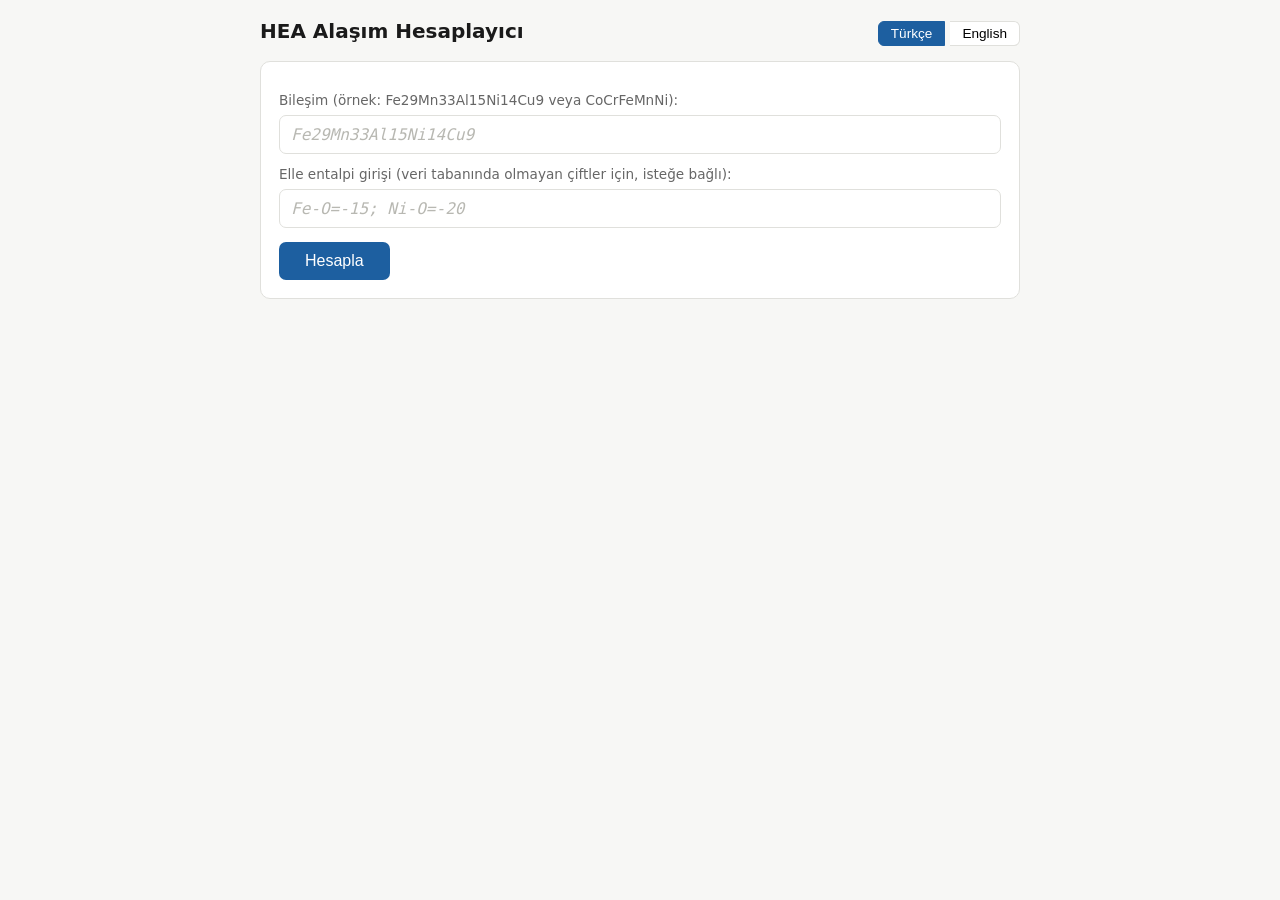
==== commit 918cacd2: "HEA calculator: automatic basis selection matching HEA_TcRuler (direct atomic vs paper-compatible ma" ====
--- a/hea_calculator.html
+++ b/hea_calculator.html
@@ -19,11 +19,6 @@
 input[type=text]{width:100%;padding:9px 11px;font-size:1rem;border:1px solid var(--line);border-radius:7px;font-family:Consolas,monospace;}
 input[type=text]:focus{outline:2px solid var(--acc);border-color:var(--acc);}
 input[type=text]::placeholder{color:#b8b8b2;font-style:italic;}
-.mode-row{display:flex;gap:16px;align-items:center;flex-wrap:wrap;margin-top:8px;font-size:.9rem;}
-.mode-row>span{color:var(--muted);}
-.mode-opt{display:inline-flex;align-items:center;gap:5px;margin:0;font-size:.9rem;color:inherit;cursor:pointer;}
-.mode-opt input{accent-color:var(--acc);cursor:pointer;}
-.mode-help{font-size:.8rem;color:var(--muted);margin-top:5px;font-style:italic;}
 .row{display:flex;gap:12px;flex-wrap:wrap;}
 .row>div{flex:1;min-width:200px;}
 button.go{margin-top:14px;background:var(--acc);color:#fff;border:none;padding:10px 26px;font-size:1rem;border-radius:7px;cursor:pointer;}
@@ -55,12 +50,6 @@
 <div class="card">
   <label id="t_formula" for="formula"></label>
   <input type="text" id="formula" placeholder="Fe29Mn33Al15Ni14Cu9" autocomplete="off">
-  <div class="mode-row">
-    <span id="t_mode"></span>
-    <label class="mode-opt"><input type="radio" name="cmode" value="at" checked> <span id="t_mode_at"></span></label>
-    <label class="mode-opt"><input type="radio" name="cmode" value="wt"> <span id="t_mode_wt"></span></label>
-  </div>
-  <div class="mode-help" id="t_mode_help"></div>
   <label id="t_override" for="override"></label>
   <input type="text" id="override" placeholder="Fe-O=-15; Ni-O=-20" autocomplete="off">
   <button class="go" id="t_calc" onclick="calc()"></button>
@@ -69,6 +58,8 @@
 
 <div class="card" id="results">
   <h2 id="res_name"></h2>
+  <div class="frac" id="res_basis"></div>
+  <div class="frac" id="res_nominal"></div>
   <div class="frac" id="res_frac"></div>
   <table class="res">
     <tr><td id="t_delta"></td><td id="v_delta"></td></tr>
@@ -94,11 +85,10 @@
   override:"Elle entalpi girişi (veri tabanında olmayan çiftler için, isteğe bağlı):",
   calc:"Hesapla",delta:"δ — atomik boyut farkı (%)",dchi:"Δχ — elektronegatiflik farkı",
   vec:"VEC — valans elektron konsantrasyonu",dh:"ΔH_mix (kJ/mol)",ds:"ΔS_mix (J/(mol·K))",
-  pairs:"Kullanılan ikili entalpiler (kJ/mol)",frac:"Atomik kesirler: ",
-  mode:"Sayıların anlamı:",mode_at:"Mol oranı / at.%",mode_wt:"Ağırlıkça yüzde (wt.%)",
-  help_at:"Alt indisler mol oranı / at.% kabul edilir (örn. CoCrFeMnNi, Fe29Mn33Al15Ni14Cu9).",
-  help_wt:"Alt indisler wt.% kabul edilir; hesaptan önce atom kütleleri kullanılarak atomik kesre çevrilir (örn. Mn20.72Ni20.29Si10.94Fe14.04Co16.67Ge17.35).",
-  wtnote:"wt.% girişi atomik kesre dönüştürüldü — xᵢ = (wᵢ/Mᵢ)/Σ(wⱼ/Mⱼ). ",
+  pairs:"Kullanılan ikili entalpiler (kJ/mol)",frac:"HEA hesap kesirleri: ",
+  basis_direct:"Otomatik hesap modu: DOĞRUDAN ATOMİK — girdi zaten kesir/at.% veya eşatomlu formül.",
+  basis_paper:"Otomatik hesap modu: MAKALE-UYUMLU — nominal katsayılar atom kütleleriyle normalize edildi (wt.%).",
+  nomfrac:"Nominal atomik kesirler: ",
   e_mass:"Atom kütlesi tablosunda olmayan element(ler): ",
   src:"ΔH verisi: A. Takeuchi, A. Inoue, Mater. Trans. 46 (2005) 2817–2829 (Miedema modeli, 75 element, 2628 çift). Hesap: ΔH_mix = Σ 4·c_i·c_j·ΔH_ij, ΔS_mix = −R·Σ c_i·ln c_i.",
   e_parse:"Bileşim çözümlenemedi.",e_empty:"Bileşim alanı boş — soluk yazı sadece örnektir, kutuya kendi bileşiminizi yazın (örnek: CoCrFeMnNi).",e_unknown:"Özellik tablosunda olmayan element(ler): ",
@@ -108,11 +98,10 @@
   override:"Manual enthalpy input (for pairs missing from database, optional):",
   calc:"Calculate",delta:"δ — atomic size difference (%)",dchi:"Δχ — electronegativity difference",
   vec:"VEC — valence electron concentration",dh:"ΔH_mix (kJ/mol)",ds:"ΔS_mix (J/(mol·K))",
-  pairs:"Binary enthalpies used (kJ/mol)",frac:"Atomic fractions: ",
-  mode:"Numbers are:",mode_at:"Molar ratio / at.%",mode_wt:"Weight percent (wt.%)",
-  help_at:"Subscripts are interpreted as molar ratios / at.% (e.g. CoCrFeMnNi, Fe29Mn33Al15Ni14Cu9).",
-  help_wt:"Subscripts are interpreted as wt.%; they are converted to atomic fractions using atomic masses before computing (e.g. Mn20.72Ni20.29Si10.94Fe14.04Co16.67Ge17.35).",
-  wtnote:"wt.% input converted to atomic fractions — xᵢ = (wᵢ/Mᵢ)/Σ(wⱼ/Mⱼ). ",
+  pairs:"Binary enthalpies used (kJ/mol)",frac:"HEA calculation fractions: ",
+  basis_direct:"Automatic calculation mode: DIRECT ATOMIC — input is already a fraction/at.% or an equiatomic formula.",
+  basis_paper:"Automatic calculation mode: PAPER-COMPATIBLE — nominal coefficients were normalized by atomic mass (wt.%).",
+  nomfrac:"Nominal atomic fractions: ",
   e_mass:"Element(s) missing from atomic mass table: ",
   src:"ΔH data: A. Takeuchi, A. Inoue, Mater. Trans. 46 (2005) 2817–2829 (Miedema model, 75 elements, 2628 pairs). Calculation: ΔH_mix = Σ 4·c_i·c_j·ΔH_ij, ΔS_mix = −R·Σ c_i·ln c_i.",
   e_parse:"Could not parse composition.",e_empty:"Composition field is empty — the faint text is only an example; type your own composition (e.g. CoCrFeMnNi).",e_unknown:"Element(s) missing from property table: ",
@@ -128,22 +117,11 @@
   document.getElementById("btn_tr").className = l==="tr"?"on":"";
   document.getElementById("btn_en").className = l==="en"?"on":"";
   const t = L[l];
-  for (const id of ["title","formula","override","calc","delta","dchi","vec","dh","ds","pairs","src","mode","mode_at","mode_wt"])
+  for (const id of ["title","formula","override","calc","delta","dchi","vec","dh","ds","pairs","src"])
     document.getElementById("t_"+id).textContent = t[id];
-  updateModeHelp();
   document.title = t.title + " — Magnetelligence Lab";
   if (lastRes) render(lastRes);
 }
-
-function getMode(){
-  return document.querySelector('input[name="cmode"]:checked').value;
-}
-function updateModeHelp(){
-  const t = L[lang];
-  document.getElementById("t_mode_help").textContent = getMode()==="wt" ? t.help_wt : t.help_at;
-}
-for (const r of document.querySelectorAll('input[name="cmode"]'))
-  r.addEventListener("change", updateModeHelp);
 
 function parseFormula(s){
   s = s.replace(/,/g," ").trim();
@@ -195,17 +173,30 @@
     const ov = parseOverrides(document.getElementById("override").value);
     const unknown = Object.keys(comp).filter(e => !(e in PROPS));
     if (unknown.length) throw t.e_unknown + unknown.join(", ");
-    const wtMode = getMode()==="wt";
-    if (wtMode){
-      const noMass = Object.keys(comp).filter(e => !(e in MASS));
+    const positive = {};
+    for (const e in comp) if (comp[e] > 0) positive[e] = comp[e];
+    let total = 0;
+    for (const e in positive) total += positive[e];
+    if (total <= 0) throw t.e_parse;
+    // Nominal atomik kesirler (her zaman raporlanir)
+    const nom = {};
+    for (const e in positive) nom[e] = positive[e]/total;
+    // Otomatik taban secimi (HEA_TcRuler.choose_descriptor_composition ile ayni):
+    // toplam ~1 (kesir), ~100 (at.%) veya tum katsayilar 1 (esatomlu) -> dogrudan atomik;
+    // aksi halde nominal katsayilar atom kutlesiyle normalize edilir (makale-uyumlu, wt.%).
+    const allOne = Object.values(positive).every(v => Math.abs(v-1) < 1e-9);
+    const direct = allOne || Math.abs(total-1) <= 0.01 || Math.abs(total-100) <= 0.5;
+    let c;
+    if (direct){
+      c = nom;
+    } else {
+      const noMass = Object.keys(positive).filter(e => !(e in MASS));
       if (noMass.length) throw t.e_mass + noMass.join(", ");
-      for (const e in comp) comp[e] = comp[e]/MASS[e];
+      const w = {}; let tw = 0;
+      for (const e in positive){ w[e] = positive[e]*MASS[e]; tw += w[e]; }
+      c = {};
+      for (const e in w) c[e] = w[e]/tw;
     }
-    let total = 0;
-    for (const e in comp) total += comp[e];
-    if (total <= 0) throw t.e_parse;
-    const c = {};
-    for (const e in comp) if (comp[e] > 0) c[e] = comp[e]/total;
     const els = Object.keys(c);
 
     const missing = [];
@@ -229,7 +220,7 @@
     for (const e of els) ds += c[e]*Math.log(c[e]);
     ds = -R*ds;
 
-    lastRes = {c, delta, dchi, vec, dh, ds, pairs, wtMode,
+    lastRes = {c, nom, basis: direct ? "direct" : "paper", delta, dchi, vec, dh, ds, pairs,
                name: document.getElementById("formula").value.trim()};
     render(lastRes);
   }catch(err){
@@ -241,8 +232,10 @@
 function render(r){
   const t = L[lang];
   document.getElementById("res_name").textContent = r.name;
-  document.getElementById("res_frac").textContent = (r.wtMode ? t.wtnote : "") + t.frac +
-    Object.keys(r.c).sort().map(e => e+" "+r.c[e].toFixed(4)).join("  ");
+  const fmt = o => Object.keys(o).sort().map(e => e+" "+o[e].toFixed(4)).join("  ");
+  document.getElementById("res_basis").textContent = r.basis==="direct" ? t.basis_direct : t.basis_paper;
+  document.getElementById("res_nominal").textContent = t.nomfrac + fmt(r.nom);
+  document.getElementById("res_frac").textContent = t.frac + fmt(r.c);
   document.getElementById("v_delta").textContent = r.delta.toFixed(4);
   document.getElementById("v_dchi").textContent = r.dchi.toFixed(4);
   document.getElementById("v_vec").textContent = r.vec.toFixed(4);
